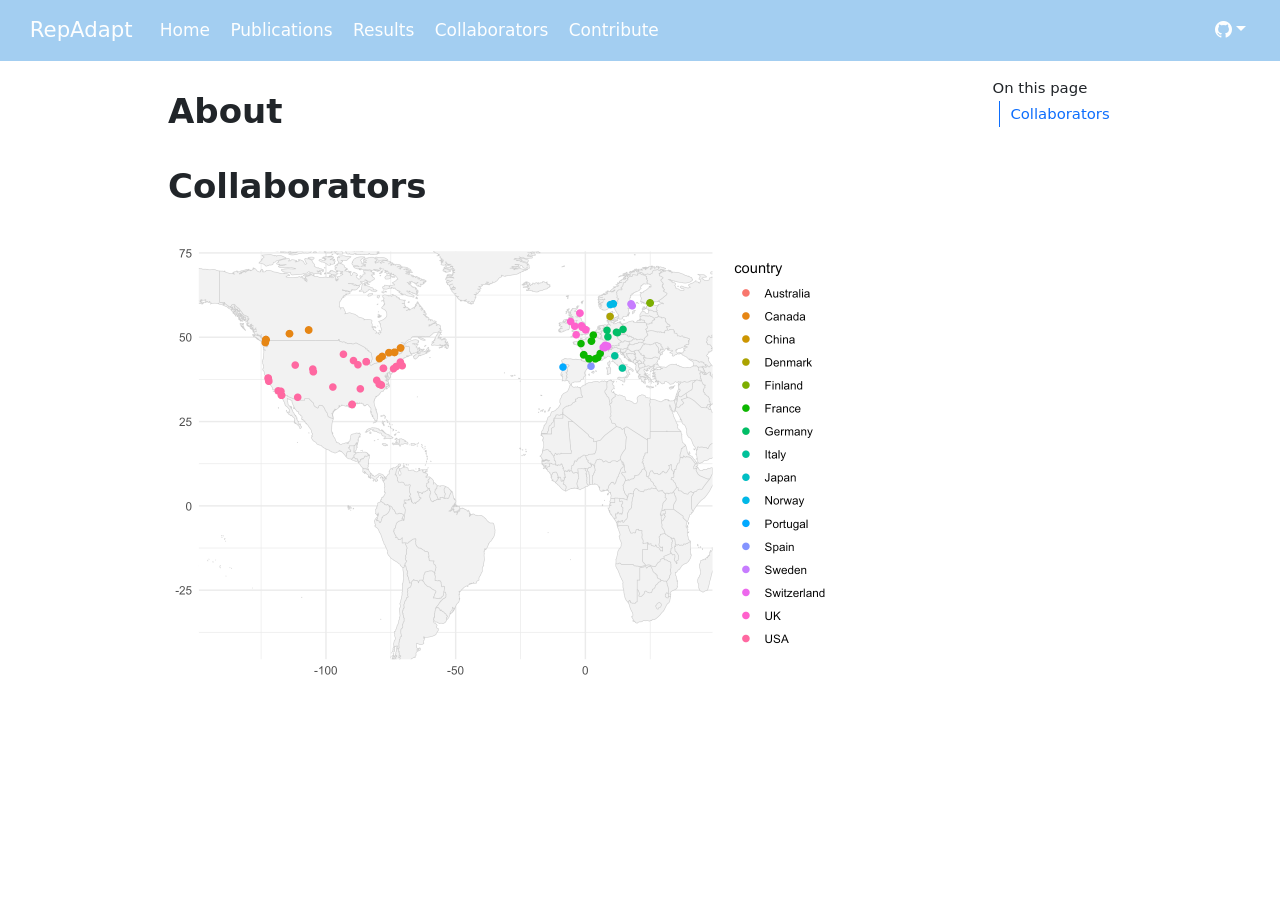
==== about.html @ 441b5ad3 "Built site for gh-pages" ====
<!DOCTYPE html>
<html xmlns="http://www.w3.org/1999/xhtml" lang="en" xml:lang="en"><head>

<meta charset="utf-8">
<meta name="generator" content="quarto-1.9.38">

<meta name="viewport" content="width=device-width, initial-scale=1.0, user-scalable=yes">


<title>About – RepAdapt</title>
<style>
/* Default styles provided by pandoc.
** See https://pandoc.org/MANUAL.html#variables-for-html for config info.
*/
code{white-space: pre-wrap;}
span.smallcaps{font-variant: small-caps;}
div.columns{display: flex; gap: min(4vw, 1.5em);}
div.column{flex: auto; overflow-x: auto;}
div.hanging-indent{margin-left: 1.5em; text-indent: -1.5em;}
ul.task-list{list-style: none;}
ul.task-list li input[type="checkbox"] {
  width: 0.8em;
  margin: 0 0.8em 0.2em -1em; /* quarto-specific, see https://github.com/quarto-dev/quarto-cli/issues/4556 */ 
  vertical-align: middle;
}
</style>


<script src="site_libs/quarto-nav/quarto-nav.js"></script>
<script src="site_libs/quarto-nav/headroom.min.js"></script>
<script src="site_libs/clipboard/clipboard.min.js"></script>
<script src="site_libs/quarto-search/autocomplete.umd.js"></script>
<script src="site_libs/quarto-search/fuse.min.js"></script>
<script src="site_libs/quarto-search/quarto-search.js"></script>
<meta name="quarto:offset" content="./">
<script src="site_libs/quarto-html/quarto.js" type="module"></script>
<script src="site_libs/quarto-html/tabsets/tabsets.js" type="module"></script>
<script src="site_libs/quarto-html/popper.min.js"></script>
<script src="site_libs/quarto-html/tippy.umd.min.js"></script>
<script src="site_libs/quarto-html/anchor.min.js"></script>
<link href="site_libs/quarto-html/tippy.css" rel="stylesheet">
<link href="site_libs/quarto-html/quarto-syntax-highlighting-15634bcf2e68342d4ad2dfa704d543f6.css" rel="stylesheet" id="quarto-text-highlighting-styles">
<script src="site_libs/bootstrap/bootstrap.min.js"></script>
<link href="site_libs/bootstrap/bootstrap-icons.css" rel="stylesheet">
<link href="site_libs/bootstrap/bootstrap-45431c2918bd31147ddb3fa7038bb99f.min.css" rel="stylesheet" append-hash="true" id="quarto-bootstrap" data-mode="light">
<script id="quarto-search-options" type="application/json">{
  "location": "navbar",
  "copy-button": false,
  "collapse-after": 3,
  "panel-placement": "end",
  "type": "overlay",
  "limit": 50,
  "keyboard-shortcut": [
    "f",
    "/",
    "s"
  ],
  "show-item-context": false,
  "language": {
    "search-no-results-text": "No results",
    "search-matching-documents-text": "matching documents",
    "search-copy-link-title": "Copy link to search",
    "search-hide-matches-text": "Hide additional matches",
    "search-more-match-text": "more match in this document",
    "search-more-matches-text": "more matches in this document",
    "search-clear-button-title": "Clear",
    "search-text-placeholder": "",
    "search-detached-cancel-button-title": "Cancel",
    "search-submit-button-title": "Submit",
    "search-label": "Search"
  }
}</script>
<link href="site_libs/htmltools-fill-0.5.9/fill.css" rel="stylesheet">
<script src="site_libs/htmlwidgets-1.6.4/htmlwidgets.js"></script>
<link href="site_libs/datatables-css-0.0.0/datatables-crosstalk.css" rel="stylesheet">
<script src="site_libs/datatables-binding-0.34.0/datatables.js"></script>
<script src="site_libs/jquery-3.6.0/jquery-3.6.0.min.js"></script>
<link href="site_libs/dt-core-1.13.6/css/jquery.dataTables.min.css" rel="stylesheet">
<link href="site_libs/dt-core-1.13.6/css/jquery.dataTables.extra.css" rel="stylesheet">
<script src="site_libs/dt-core-1.13.6/js/jquery.dataTables.min.js"></script>
<link href="site_libs/nouislider-7.0.10/jquery.nouislider.min.css" rel="stylesheet">
<script src="site_libs/nouislider-7.0.10/jquery.nouislider.min.js"></script>
<link href="site_libs/selectize-0.12.0/selectize.bootstrap3.css" rel="stylesheet">
<script src="site_libs/selectize-0.12.0/selectize.min.js"></script>
<link href="site_libs/crosstalk-1.2.2/css/crosstalk.min.css" rel="stylesheet">
<script src="site_libs/crosstalk-1.2.2/js/crosstalk.min.js"></script>


<link rel="stylesheet" href="styles.css">
</head>

<body class="nav-fixed quarto-light">

<div id="quarto-search-results"></div>
  <header id="quarto-header" class="headroom fixed-top">
    <nav class="navbar navbar-expand-lg " data-bs-theme="dark">
      <div class="navbar-container container-fluid">
      <div class="navbar-brand-container mx-auto">
    <a class="navbar-brand" href="./index.html">
    <span class="navbar-title">RepAdapt</span>
    </a>
  </div>
          <button class="navbar-toggler" type="button" data-bs-toggle="collapse" data-bs-target="#navbarCollapse" aria-controls="navbarCollapse" role="menu" aria-expanded="false" aria-label="Toggle navigation" onclick="if (window.quartoToggleHeadroom) { window.quartoToggleHeadroom(); }">
  <span class="navbar-toggler-icon"></span>
</button>
          <div class="collapse navbar-collapse" id="navbarCollapse">
            <ul class="navbar-nav navbar-nav-scroll me-auto">
  <li class="nav-item">
    <a class="nav-link" href="./index.html"> 
<span class="menu-text">Home</span></a>
  </li>  
  <li class="nav-item">
    <a class="nav-link" href="./research.html"> 
<span class="menu-text">Publications</span></a>
  </li>  
  <li class="nav-item">
    <a class="nav-link" href="./results.html"> 
<span class="menu-text">Results</span></a>
  </li>  
  <li class="nav-item">
    <a class="nav-link active" href="./about.html" aria-current="page"> 
<span class="menu-text">Collaborators</span></a>
  </li>  
  <li class="nav-item">
    <a class="nav-link" href="./support.html"> 
<span class="menu-text">Contribute</span></a>
  </li>  
</ul>
          </div> <!-- /navcollapse -->
            <div class="quarto-navbar-tools">
    <div class="dropdown">
      <a href="" title="" id="quarto-navigation-tool-dropdown-0" class="quarto-navigation-tool dropdown-toggle px-1" data-bs-toggle="dropdown" aria-expanded="false" role="link" aria-label=""><i class="bi bi-github"></i></a>
      <ul class="dropdown-menu" aria-labelledby="quarto-navigation-tool-dropdown-0">
          <li>
            <a class="dropdown-item quarto-navbar-tools-item" href="https://github.com/GabrieleNocchi/nextflow_snp_calling_computecanada">
            RepAdapt Pipeline
            </a>
          </li>
          <li>
            <a class="dropdown-item quarto-navbar-tools-item" href="./bug.html">
            Report A Bug
            </a>
          </li>
      </ul>
    </div>
</div>
      </div> <!-- /container-fluid -->
    </nav>
</header>
<!-- content -->
<div id="quarto-content" class="quarto-container page-columns page-rows-contents page-layout-article page-navbar">
<!-- sidebar -->
<!-- margin-sidebar -->
    <div id="quarto-margin-sidebar" class="sidebar margin-sidebar">
        <nav id="TOC" role="doc-toc" class="toc-active">
    <h2 id="toc-title">On this page</h2>
   
  <ul>
  <li><a href="#collaborators" id="toc-collaborators" class="nav-link active" data-scroll-target="#collaborators">Collaborators</a></li>
  </ul>
</nav>
    </div>
<!-- main -->
<main class="content" id="quarto-document-content">

<header id="title-block-header" class="quarto-title-block default">
<div class="quarto-title">
<h1 class="title">About</h1>
</div>



<div class="quarto-title-meta">

    
  
    
  </div>
  


</header>


<section id="collaborators" class="level1">
<h1>Collaborators</h1>
<div class="cell">
<div class="cell-output-display">
<div class="datatables html-widget html-fill-item" id="htmlwidget-de33686ee880739a256c" style="width:100%;height:auto;"></div>
<script type="application/json" data-for="htmlwidget-de33686ee880739a256c">{"x":{"filter":"top","vertical":false,"filterHTML":"<tr>\n  <td><\/td>\n  <td data-type=\"character\" style=\"vertical-align: top;\">\n    <div class=\"form-group has-feedback\" style=\"margin-bottom: auto;\">\n      <input type=\"search\" placeholder=\"All\" class=\"form-control\" style=\"width: 100%;\"/>\n      <span class=\"glyphicon glyphicon-remove-circle form-control-feedback\"><\/span>\n    <\/div>\n  <\/td>\n  <td data-type=\"character\" style=\"vertical-align: top;\">\n    <div class=\"form-group has-feedback\" style=\"margin-bottom: auto;\">\n      <input type=\"search\" placeholder=\"All\" class=\"form-control\" style=\"width: 100%;\"/>\n      <span class=\"glyphicon glyphicon-remove-circle form-control-feedback\"><\/span>\n    <\/div>\n  <\/td>\n  <td data-type=\"character\" style=\"vertical-align: top;\">\n    <div class=\"form-group has-feedback\" style=\"margin-bottom: auto;\">\n      <input type=\"search\" placeholder=\"All\" class=\"form-control\" style=\"width: 100%;\"/>\n      <span class=\"glyphicon glyphicon-remove-circle form-control-feedback\"><\/span>\n    <\/div>\n  <\/td>\n<\/tr>","data":[["1","2","3","4","5","6","7","8","9","10","11","12","13","14","15","16","17","18","19","20","21","22","23","24","25","26","27","28","29","30","31","32","33","34","35","36","37","38","39","40","41","42","43","44","45","46","47","48","49","50","51","52","53","54","55","56","57","58","59","60","61","62","63","64","65","66","67","68","69","70","71","72","73","74","75","76","77","78","79","80","81","82","83","84","85","86","87","88","89","90","91","92","93","94","95","96","97","98","99","100","101","102","103","104","105","106","107","108","109","110","111","112","113","114","115","116","117","118","119","120","121","122","123","124","125","126","127","128","129","130","131","132","133","134","135","136","137","138","139","140","141","142","143","144","145","146","147","148","149","150","151","152","153","154","155","156","157","158","159","160","161","162","163","164","165","166","167","168","169","170","171","172","173","174","175","176","177","178","179","180","181","182"],["Paul Battlay","James Reeve","Kathryn Hodgins","Justin Borevitz","Keyne Monro","Tom Schmidt","Magena Marzonie","John Stinchcombe","Michael Whitlock","Tony Kess","MK Hickox","Pauline Hessenauer","Rowan Barrett","Lucas Eckert","Zhiqin Long","Gregory Owens","Dolph Schluter","Jon Mee","Loren Rieseberg","Cameron So","Katie Marshall","Victoria Marie Glynn","Baosheng Wang","Milos Duchoslav","Filip Kolar","Magdalena Bohutinska","Christelle Fraïsse","Patrik Nosil","Jonathan Rolland","Thibault LEROY","Fabrice Roux","Claire MEROT","Maxime Bonhomme","Maëva Gabrielli","Francesca Raffini","Rui Faria","Martin Lascoux","Martha Rendón Anaya","Katie Peichel","Marius Roesti","Benjamin Dauphin","Christian Rellstab","Felix Gugerli","Angus Davison","Roger Butlin","Chris Jiggins","Abby Keller","Joan Ferrer Obiol","Samuel Bogan","Anna McCormick","Jessica Purcell","Jill Love","Remy Gatins","Whitney Murchison-Kastner","Jason Holliday","Katie Lotterhos","Sarah Kingston","Zach Gompert","James Santangelo","Mikey Kantar","Erik Enbody","Samridhi Chaturvedi","Diana Rennison","Zachary Tobias","Noah Rose","Sean Schoville","Jenn Coughlan","Derek Denney","Alan Brelsford","Helen Bothwell","James Fifer","Siri Birkeland","Josefa Gonzalez","Tanja Pyhäjärvi","Kristin Winchell","Sam Yeaman","Anne Chambers","Ariadna Morales","Gabriele Nocchi","Keaton Tremble","Felix Zimmermann","Henry North","Satpal Bilkhu","Daniel Croll","Sara Branco","Jessica Fletcher","Sundy Maurice","Jørn Henrik Sønstebø","Aaron Shafer","Lesley Lancaster","Susan McEvoy","Eric Wootton","Faezeh Azimi Chetabi","Moshe Jasper","Veronique Paris","Weiping Zhang","Brandon Lind","Jill Wegrzyn","Cynthia Webster","Mike Barker","Garima Setia","Joanna Kelley","Peter Morrell","Bonnie Fraser","Dan Bolnick","Emma Choi","Rogini Runghen","Sara Schaal","Nicky Lustenhouwer","Matthew Farnitano","Natacha Nikolic","Leon Hilgers","Veronika Lipánová","Desanka Lazic","Ivan Scotti","Dabao Sun Lu","Benjamin Brachi","Tobias Baril","Santiago C. González-Martínez","Joaquin Nunez","Emily Longman","Niels Müller","Justin Boissinot","Jean Keller","José Cerca","Nicolò Tellini","Austin Katzer","David Kingsley","Andrew MacColl","Christophe Patterson","Ji Wang","Frédéric Chain","John Burley","Jordan Bemmels","Pei-Wei Sun","Maria Akopyan","Christoph Rosche","Nina Therkildsen","Caio Brunharo","Sara Sorkhabi","Takashi Tsuchimatsu","Ryo Suda","Emily Josephs","Tom Booker","Frédéric Guillaume","Samantha Sudoko","Jesse Lasky","Diana Gamba","Yvonne Willi","Lionel Di Santo","Christopher Wheat","Acer VanWallendael","Julia Kreiner","Kay Lucek","Xavier Dallaire","Jean-Sébastien Moore","Marianne Elias","Paul Jay","Jing Wang","Alexander Papadopulos","Colette Berg","David Lowry","Moisés Expósito Alonso","Zhe Cai","Joana Meier","Fernando Seixas","Daniel Sadler","Gaston Rognon","Miles Roberts","Jules Perez","Oliver Selmoni","Jeremy Yoder","David James Konkin","Xi Zhang","Petri Kemppainen","Jess Rhodes","Meghan Smith","Thomas Bataillon","Nikolai Hay","Malte Mader","Jenny Tung","Dustin Cram"],["Australia","Denmark","Australia","Australia","Australia","Australia","Australia","Canada","Canada","Canada","Canada","Canada","Canada","Canada","Canada","Canada","Canada","Canada","Canada","Canada","Canada","Canada","China","Czechia","Czechia","Czechia","France","France","France","France","France","France","France","France","Italy","Portugal","Sweden","Sweden","Switzerland","Switzerland","Switzerland","Switzerland","Switzerland","UK","UK","UK","USA","USA","USA","USA","USA","USA","USA","USA","USA","USA","USA","USA","Canada","USA","USA","USA","USA","USA","USA","USA","USA","USA","USA","USA","USA","Norway","Spain","Finland","USA","Canada","USA","France","Italy","USA","Switzerland","UK","Canada","Switzerland","USA","USA","France","Norway","Canada","UK","Finland","Canada","Canada","Australia","Australia","Sweden","USA","USA","USA","USA","USA","USA","USA","UK","USA","USA","USA","USA","UK","USA","France","Germany","Switzerland","Germany","France","Norway","France","Switzerland","France","USA","USA","Germany","Canada","France","Norway","Norway","USA","USA","UK","UK","Canada","USA","Australia","Canada","USA","USA","Germany","USA","USA","UK","Japan","Japan","USA","Canada","Finland","USA","USA","USA","Switzerland","Switzerland","Sweden","USA","USA","Switzerland","Canada","Canada","France","France","China","UK","USA","USA","USA","Canada","UK","UK","USA","France","USA","USA","Switzerland","USA","Canada","Canada","Finland","USA","Canada","Denmark","USA","Germany","Germany","Canada"],["Melbourne","Silkeborg","Melbourne","Melbourne","Melbourne","Sydney","Brisbane","Toronto","Vancouver","Ottawa","Montreal","Quebec","Montreal","Montreal","Vancouver","Victoria","Vancouver","Calgary","Vancouver","Montreal","Vancouver","Montreal","Guangzhou","Praha","Praha","Praha","Lille","Montpellier","Toulouse","Toulouse","Toulouse","Rennes","Toulouse","Toulouse","Naples","Porto","Uppsala","Uppsala","Bern","Bern","Birmensdorf","Birmensdorf","Birmensdorf","Nottingham","Sheffield","Cambridge","Berkeley","Fort Collins","Santa Cruz","Honolulu","Riverside","New Orleans","Nahant","New Orleans","Blacksburg","Nahant","Falmouth","Logan","Ottawa","Honolulu","Ithaca","New Orleans","San Diego","San Diego","San Diego","Madison","New Haven","East Lansing","Riverside","Athens","San Diego","Oslo","Barcelona","Helsinki","New York","Calgary","Berkeley","Montpellier","Bologna","Durham","Birmensdorf","Cambridge","Ottawa","Neuchatel","Denver","Denver","Paris","Kongsberg","Peterborough","Aberdeen","Helsinki","Montreal","Peterborough","Melbourne","Melbourne","Uppsala","Storrs","Storrs","Storrs","Tucson","New Orleans","Santa Cruz","Minneapolis","Exeter","Storrs","Storrs","Storrs","Norman","Aberdeen","San Diego","Saint-Pée-sur-Nivelle","Frankfurt","Zurich","Braunschweig","Avignon","Oslo","Bordeaux","Neuchatel","Cestas","Burlington","Burlington","Braunschweig","Calgary",null,"Oslo","Oslo","Stanford","Stanford","Nottingham","Nottingham","Vancouver","Lowell","Canberra","Victoria","New Haven","Riverside","Halle","Ithaca","State College","Cambridge","Tokyo","Tokyo","East Lansing","Vancouver","Helsinki","Riverside","State College","State College","Basel","Basel","Stockholm","Raleigh","Chicago","Neuchatel","Quebec","Quebec","Paris","Grenoble","Chengdu","Bangor","East Lansing","East Lansing","Berkeley","Vancouver","Cambridge","Cambridge","Burlington","Paris","Berkeley","Berkeley","Zurich","Los Angeles","Saskatoon","Saskatoon","Helsinki","Palo Alto","Vancouver","Aarhus","Raleigh","Braunschweig","Leipzig","Saskatoon"]],"container":"<table class=\"display\">\n  <thead>\n    <tr>\n      <th> <\/th>\n      <th>Name<\/th>\n      <th>Country<\/th>\n      <th>City<\/th>\n    <\/tr>\n  <\/thead>\n<\/table>","options":{"pageLength":10,"lengthChange":false,"columnDefs":[{"orderable":false,"targets":0},{"name":" ","targets":0},{"name":"Name","targets":1},{"name":"Country","targets":2},{"name":"City","targets":3}],"order":[],"autoWidth":false,"orderClasses":false,"orderCellsTop":true}},"evals":[],"jsHooks":[]}</script>
</div>
</div>
<div class="cell">
<div class="cell-output-display">
<div>
<figure class="figure">
<p><img src="about_files/figure-html/unnamed-chunk-2-1.png" class="img-fluid figure-img" width="672"></p>
</figure>
</div>
</div>
</div>


</section>

</main> <!-- /main -->
<script id="quarto-html-after-body" type="application/javascript">
  window.document.addEventListener("DOMContentLoaded", function (event) {
    const icon = "";
    const anchorJS = new window.AnchorJS();
    anchorJS.options = {
      placement: 'right',
      icon: icon
    };
    anchorJS.add('.anchored');
    const isCodeAnnotation = (el) => {
      for (const clz of el.classList) {
        if (clz.startsWith('code-annotation-')) {                     
          return true;
        }
      }
      return false;
    }
    const onCopySuccess = function(e) {
      // button target
      const button = e.trigger;
      // don't keep focus
      button.blur();
      // flash "checked"
      button.classList.add('code-copy-button-checked');
      var currentTitle = button.getAttribute("title");
      button.setAttribute("title", "Copied!");
      let tooltip;
      if (window.bootstrap) {
        button.setAttribute("data-bs-toggle", "tooltip");
        button.setAttribute("data-bs-placement", "left");
        button.setAttribute("data-bs-title", "Copied!");
        tooltip = new bootstrap.Tooltip(button, 
          { trigger: "manual", 
            customClass: "code-copy-button-tooltip",
            offset: [0, -8]});
        tooltip.show();    
      }
      setTimeout(function() {
        if (tooltip) {
          tooltip.hide();
          button.removeAttribute("data-bs-title");
          button.removeAttribute("data-bs-toggle");
          button.removeAttribute("data-bs-placement");
        }
        button.setAttribute("title", currentTitle);
        button.classList.remove('code-copy-button-checked');
      }, 1000);
      // clear code selection
      e.clearSelection();
    }
    const getTextToCopy = function(trigger) {
      const outerScaffold = trigger.parentElement.cloneNode(true);
      const codeEl = outerScaffold.querySelector('code');
      for (const childEl of codeEl.children) {
        if (isCodeAnnotation(childEl)) {
          childEl.remove();
        }
      }
      return codeEl.innerText;
    }
    const clipboard = new window.ClipboardJS('.code-copy-button:not([data-in-quarto-modal])', {
      text: getTextToCopy
    });
    clipboard.on('success', onCopySuccess);
    if (window.document.getElementById('quarto-embedded-source-code-modal')) {
      const clipboardModal = new window.ClipboardJS('.code-copy-button[data-in-quarto-modal]', {
        text: getTextToCopy,
        container: window.document.getElementById('quarto-embedded-source-code-modal')
      });
      clipboardModal.on('success', onCopySuccess);
    }
      var localhostRegex = new RegExp(/^(?:http|https):\/\/localhost\:?[0-9]*\//);
      var mailtoRegex = new RegExp(/^mailto:/);
        var filterRegex = new RegExp('/' + window.location.host + '/');
      var isInternal = (href) => {
          return filterRegex.test(href) || localhostRegex.test(href) || mailtoRegex.test(href);
      }
      // Inspect non-navigation links and adorn them if external
     var links = window.document.querySelectorAll('a[href]:not(.nav-link):not(.navbar-brand):not(.toc-action):not(.sidebar-link):not(.sidebar-item-toggle):not(.pagination-link):not(.no-external):not([aria-hidden]):not(.dropdown-item):not(.quarto-navigation-tool):not(.about-link)');
      for (var i=0; i<links.length; i++) {
        const link = links[i];
        if (!isInternal(link.href)) {
          // undo the damage that might have been done by quarto-nav.js in the case of
          // links that we want to consider external
          if (link.dataset.originalHref !== undefined) {
            link.href = link.dataset.originalHref;
          }
        }
      }
    function tippyHover(el, contentFn, onTriggerFn, onUntriggerFn) {
      const config = {
        allowHTML: true,
        maxWidth: 500,
        delay: 100,
        arrow: false,
        appendTo: function(el) {
            return el.parentElement;
        },
        interactive: true,
        interactiveBorder: 10,
        theme: 'quarto',
        placement: 'bottom-start',
      };
      if (contentFn) {
        config.content = contentFn;
      }
      if (onTriggerFn) {
        config.onTrigger = onTriggerFn;
      }
      if (onUntriggerFn) {
        config.onUntrigger = onUntriggerFn;
      }
      window.tippy(el, config); 
    }
    const noterefs = window.document.querySelectorAll('a[role="doc-noteref"]');
    for (var i=0; i<noterefs.length; i++) {
      const ref = noterefs[i];
      tippyHover(ref, function() {
        // use id or data attribute instead here
        let href = ref.getAttribute('data-footnote-href') || ref.getAttribute('href');
        try { href = new URL(href).hash; } catch {}
        const id = href.replace(/^#\/?/, "");
        const note = window.document.getElementById(id);
        if (note) {
          return note.innerHTML;
        } else {
          return "";
        }
      });
    }
    const xrefs = window.document.querySelectorAll('a.quarto-xref');
    const processXRef = (id, note) => {
      // Strip column container classes
      const stripColumnClz = (el) => {
        el.classList.remove("page-full", "page-columns");
        if (el.children) {
          for (const child of el.children) {
            stripColumnClz(child);
          }
        }
      }
      stripColumnClz(note)
      if (id === null || id.startsWith('sec-')) {
        // Special case sections, only their first couple elements
        const container = document.createElement("div");
        if (note.children && note.children.length > 2) {
          container.appendChild(note.children[0].cloneNode(true));
          for (let i = 1; i < note.children.length; i++) {
            const child = note.children[i];
            if (child.tagName === "P" && child.innerText === "") {
              continue;
            } else {
              container.appendChild(child.cloneNode(true));
              break;
            }
          }
          if (window.Quarto?.typesetMath) {
            window.Quarto.typesetMath(container);
          }
          return container.innerHTML
        } else {
          if (window.Quarto?.typesetMath) {
            window.Quarto.typesetMath(note);
          }
          return note.innerHTML;
        }
      } else {
        // Remove any anchor links if they are present
        const anchorLink = note.querySelector('a.anchorjs-link');
        if (anchorLink) {
          anchorLink.remove();
        }
        if (window.Quarto?.typesetMath) {
          window.Quarto.typesetMath(note);
        }
        if (note.classList.contains("callout")) {
          return note.outerHTML;
        } else {
          return note.innerHTML;
        }
      }
    }
    for (var i=0; i<xrefs.length; i++) {
      const xref = xrefs[i];
      tippyHover(xref, undefined, function(instance) {
        instance.disable();
        let url = xref.getAttribute('href');
        let hash = undefined; 
        if (url.startsWith('#')) {
          hash = url;
        } else {
          try { hash = new URL(url).hash; } catch {}
        }
        if (hash) {
          const id = hash.replace(/^#\/?/, "");
          const note = window.document.getElementById(id);
          if (note !== null) {
            try {
              const html = processXRef(id, note.cloneNode(true));
              instance.setContent(html);
            } finally {
              instance.enable();
              instance.show();
            }
          } else {
            // See if we can fetch this
            fetch(url.split('#')[0])
            .then(res => res.text())
            .then(html => {
              const parser = new DOMParser();
              const htmlDoc = parser.parseFromString(html, "text/html");
              const note = htmlDoc.getElementById(id);
              if (note !== null) {
                const html = processXRef(id, note);
                instance.setContent(html);
              } 
            }).finally(() => {
              instance.enable();
              instance.show();
            });
          }
        } else {
          // See if we can fetch a full url (with no hash to target)
          // This is a special case and we should probably do some content thinning / targeting
          fetch(url)
          .then(res => res.text())
          .then(html => {
            const parser = new DOMParser();
            const htmlDoc = parser.parseFromString(html, "text/html");
            const note = htmlDoc.querySelector('main.content');
            if (note !== null) {
              // This should only happen for chapter cross references
              // (since there is no id in the URL)
              // remove the first header
              if (note.children.length > 0 && note.children[0].tagName === "HEADER") {
                note.children[0].remove();
              }
              const html = processXRef(null, note);
              instance.setContent(html);
            } 
          }).finally(() => {
            instance.enable();
            instance.show();
          });
        }
      }, function(instance) {
      });
    }
        let selectedAnnoteEl;
        const selectorForAnnotation = ( cell, annotation) => {
          let cellAttr = 'data-code-cell="' + cell + '"';
          let lineAttr = 'data-code-annotation="' +  annotation + '"';
          const selector = 'span[' + cellAttr + '][' + lineAttr + ']';
          return selector;
        }
        const selectCodeLines = (annoteEl) => {
          const doc = window.document;
          const targetCell = annoteEl.getAttribute("data-target-cell");
          const targetAnnotation = annoteEl.getAttribute("data-target-annotation");
          const annoteSpan = window.document.querySelector(selectorForAnnotation(targetCell, targetAnnotation));
          const lines = annoteSpan.getAttribute("data-code-lines").split(",");
          const lineIds = lines.map((line) => {
            return targetCell + "-" + line;
          })
          let top = null;
          let height = null;
          let parent = null;
          if (lineIds.length > 0) {
              //compute the position of the single el (top and bottom and make a div)
              const el = window.document.getElementById(lineIds[0]);
              top = el.offsetTop;
              height = el.offsetHeight;
              parent = el.parentElement.parentElement;
            if (lineIds.length > 1) {
              const lastEl = window.document.getElementById(lineIds[lineIds.length - 1]);
              const bottom = lastEl.offsetTop + lastEl.offsetHeight;
              height = bottom - top;
            }
            if (top !== null && height !== null && parent !== null) {
              // cook up a div (if necessary) and position it 
              let div = window.document.getElementById("code-annotation-line-highlight");
              if (div === null) {
                div = window.document.createElement("div");
                div.setAttribute("id", "code-annotation-line-highlight");
                div.style.position = 'absolute';
                parent.appendChild(div);
              }
              div.style.top = top - 2 + "px";
              div.style.height = height + 4 + "px";
              div.style.left = 0;
              let gutterDiv = window.document.getElementById("code-annotation-line-highlight-gutter");
              if (gutterDiv === null) {
                gutterDiv = window.document.createElement("div");
                gutterDiv.setAttribute("id", "code-annotation-line-highlight-gutter");
                gutterDiv.style.position = 'absolute';
                const codeCell = window.document.getElementById(targetCell);
                const gutter = codeCell.querySelector('.code-annotation-gutter');
                gutter.appendChild(gutterDiv);
              }
              gutterDiv.style.top = top - 2 + "px";
              gutterDiv.style.height = height + 4 + "px";
            }
            selectedAnnoteEl = annoteEl;
          }
        };
        const unselectCodeLines = () => {
          const elementsIds = ["code-annotation-line-highlight", "code-annotation-line-highlight-gutter"];
          elementsIds.forEach((elId) => {
            const div = window.document.getElementById(elId);
            if (div) {
              div.remove();
            }
          });
          selectedAnnoteEl = undefined;
        };
          // Handle positioning of the toggle
      window.addEventListener(
        "resize",
        throttle(() => {
          elRect = undefined;
          if (selectedAnnoteEl) {
            selectCodeLines(selectedAnnoteEl);
          }
        }, 10)
      );
      function throttle(fn, ms) {
      let throttle = false;
      let timer;
        return (...args) => {
          if(!throttle) { // first call gets through
              fn.apply(this, args);
              throttle = true;
          } else { // all the others get throttled
              if(timer) clearTimeout(timer); // cancel #2
              timer = setTimeout(() => {
                fn.apply(this, args);
                timer = throttle = false;
              }, ms);
          }
        };
      }
        // Attach click handler to the DT
        const annoteDls = window.document.querySelectorAll('dt[data-target-cell]');
        for (const annoteDlNode of annoteDls) {
          annoteDlNode.addEventListener('click', (event) => {
            const clickedEl = event.target;
            if (clickedEl !== selectedAnnoteEl) {
              unselectCodeLines();
              const activeEl = window.document.querySelector('dt[data-target-cell].code-annotation-active');
              if (activeEl) {
                activeEl.classList.remove('code-annotation-active');
              }
              selectCodeLines(clickedEl);
              clickedEl.classList.add('code-annotation-active');
            } else {
              // Unselect the line
              unselectCodeLines();
              clickedEl.classList.remove('code-annotation-active');
            }
          });
        }
    const findCites = (el) => {
      const parentEl = el.parentElement;
      if (parentEl) {
        const cites = parentEl.dataset.cites;
        if (cites) {
          return {
            el,
            cites: cites.split(' ')
          };
        } else {
          return findCites(el.parentElement)
        }
      } else {
        return undefined;
      }
    };
    var bibliorefs = window.document.querySelectorAll('a[role="doc-biblioref"]');
    for (var i=0; i<bibliorefs.length; i++) {
      const ref = bibliorefs[i];
      const citeInfo = findCites(ref);
      if (citeInfo) {
        tippyHover(citeInfo.el, function() {
          var popup = window.document.createElement('div');
          citeInfo.cites.forEach(function(cite) {
            var citeDiv = window.document.createElement('div');
            citeDiv.classList.add('hanging-indent');
            citeDiv.classList.add('csl-entry');
            var biblioDiv = window.document.getElementById('ref-' + cite);
            if (biblioDiv) {
              citeDiv.innerHTML = biblioDiv.innerHTML;
            }
            popup.appendChild(citeDiv);
          });
          return popup.innerHTML;
        });
      }
    }
  });
  </script>
</div> <!-- /content -->




</body></html>
---- site_libs/quarto-html/tippy.css ----
.tippy-box[data-animation=fade][data-state=hidden]{opacity:0}[data-tippy-root]{max-width:calc(100vw - 10px)}.tippy-box{position:relative;background-color:#333;color:#fff;border-radius:4px;font-size:14px;line-height:1.4;white-space:normal;outline:0;transition-property:transform,visibility,opacity}.tippy-box[data-placement^=top]>.tippy-arrow{bottom:0}.tippy-box[data-placement^=top]>.tippy-arrow:before{bottom:-7px;left:0;border-width:8px 8px 0;border-top-color:initial;transform-origin:center top}.tippy-box[data-placement^=bottom]>.tippy-arrow{top:0}.tippy-box[data-placement^=bottom]>.tippy-arrow:before{top:-7px;left:0;border-width:0 8px 8px;border-bottom-color:initial;transform-origin:center bottom}.tippy-box[data-placement^=left]>.tippy-arrow{right:0}.tippy-box[data-placement^=left]>.tippy-arrow:before{border-width:8px 0 8px 8px;border-left-color:initial;right:-7px;transform-origin:center left}.tippy-box[data-placement^=right]>.tippy-arrow{left:0}.tippy-box[data-placement^=right]>.tippy-arrow:before{left:-7px;border-width:8px 8px 8px 0;border-right-color:initial;transform-origin:center right}.tippy-box[data-inertia][data-state=visible]{transition-timing-function:cubic-bezier(.54,1.5,.38,1.11)}.tippy-arrow{width:16px;height:16px;color:#333}.tippy-arrow:before{content:"";position:absolute;border-color:transparent;border-style:solid}.tippy-content{position:relative;padding:5px 9px;z-index:1}
---- site_libs/quarto-html/quarto-syntax-highlighting-15634bcf2e68342d4ad2dfa704d543f6.css ----
/* quarto syntax highlight colors */
:root {
  --quarto-hl-ot-color: #003B4F;
  --quarto-hl-at-color: #657422;
  --quarto-hl-ss-color: #20794D;
  --quarto-hl-an-color: #5E5E5E;
  --quarto-hl-fu-color: #4758AB;
  --quarto-hl-st-color: #20794D;
  --quarto-hl-cf-color: #003B4F;
  --quarto-hl-op-color: #5E5E5E;
  --quarto-hl-er-color: #AD0000;
  --quarto-hl-bn-color: #AD0000;
  --quarto-hl-al-color: #AD0000;
  --quarto-hl-va-color: #111111;
  --quarto-hl-bu-color: inherit;
  --quarto-hl-ex-color: inherit;
  --quarto-hl-pp-color: #AD0000;
  --quarto-hl-in-color: #5E5E5E;
  --quarto-hl-vs-color: #20794D;
  --quarto-hl-wa-color: #5E5E5E;
  --quarto-hl-do-color: #5E5E5E;
  --quarto-hl-im-color: #00769E;
  --quarto-hl-ch-color: #20794D;
  --quarto-hl-dt-color: #AD0000;
  --quarto-hl-fl-color: #AD0000;
  --quarto-hl-co-color: #5E5E5E;
  --quarto-hl-cv-color: #5E5E5E;
  --quarto-hl-cn-color: #8f5902;
  --quarto-hl-sc-color: #5E5E5E;
  --quarto-hl-dv-color: #AD0000;
  --quarto-hl-kw-color: #003B4F;
}

/* other quarto variables */
:root {
  --quarto-font-monospace: SFMono-Regular, Menlo, Monaco, Consolas, "Liberation Mono", "Courier New", monospace;
}

/* syntax highlight based on Pandoc's rules */
pre > code.sourceCode > span {
  color: #003B4F;
}

code.sourceCode > span {
  color: #003B4F;
}

div.sourceCode,
div.sourceCode pre.sourceCode {
  color: #003B4F;
}

/* Normal */
code span {
  color: #003B4F;
}

/* Alert */
code span.al {
  color: #AD0000;
  font-style: inherit;
}

/* Annotation */
code span.an {
  color: #5E5E5E;
  font-style: inherit;
}

/* Attribute */
code span.at {
  color: #657422;
  font-style: inherit;
}

/* BaseN */
code span.bn {
  color: #AD0000;
  font-style: inherit;
}

/* BuiltIn */
code span.bu {
  font-style: inherit;
}

/* ControlFlow */
code span.cf {
  color: #003B4F;
  font-weight: bold;
  font-style: inherit;
}

/* Char */
code span.ch {
  color: #20794D;
  font-style: inherit;
}

/* Constant */
code span.cn {
  color: #8f5902;
  font-style: inherit;
}

/* Comment */
code span.co {
  color: #5E5E5E;
  font-style: inherit;
}

/* CommentVar */
code span.cv {
  color: #5E5E5E;
  font-style: italic;
}

/* Documentation */
code span.do {
  color: #5E5E5E;
  font-style: italic;
}

/* DataType */
code span.dt {
  color: #AD0000;
  font-style: inherit;
}

/* DecVal */
code span.dv {
  color: #AD0000;
  font-style: inherit;
}

/* Error */
code span.er {
  color: #AD0000;
  font-style: inherit;
}

/* Extension */
code span.ex {
  font-style: inherit;
}

/* Float */
code span.fl {
  color: #AD0000;
  font-style: inherit;
}

/* Function */
code span.fu {
  color: #4758AB;
  font-style: inherit;
}

/* Import */
code span.im {
  color: #00769E;
  font-style: inherit;
}

/* Information */
code span.in {
  color: #5E5E5E;
  font-style: inherit;
}

/* Keyword */
code span.kw {
  color: #003B4F;
  font-weight: bold;
  font-style: inherit;
}

/* Operator */
code span.op {
  color: #5E5E5E;
  font-style: inherit;
}

/* Other */
code span.ot {
  color: #003B4F;
  font-style: inherit;
}

/* Preprocessor */
code span.pp {
  color: #AD0000;
  font-style: inherit;
}

/* SpecialChar */
code span.sc {
  color: #5E5E5E;
  font-style: inherit;
}

/* SpecialString */
code span.ss {
  color: #20794D;
  font-style: inherit;
}

/* String */
code span.st {
  color: #20794D;
  font-style: inherit;
}

/* Variable */
code span.va {
  color: #111111;
  font-style: inherit;
}

/* VerbatimString */
code span.vs {
  color: #20794D;
  font-style: inherit;
}

/* Warning */
code span.wa {
  color: #5E5E5E;
  font-style: italic;
}

.prevent-inlining {
  content: "</";
}

/*# sourceMappingURL=f23921c56f73e400b49028c9186a1aa0.css.map */
---- styles.css ----
/* css styles */
.navbar {
  background-color: #a3cef1;
}
.navbar .dropdown-menu { /*aligns the dropdown menu to the right so that it doesn't fall off the page */
  right: 0 !important;
  left: auto !important;
}

.info-box {
  border: 1px solid #e7ecef;
  border-radius: 8px;
  padding: 15px;
  margin-bottom: 15px;
  background-color: #a3cef1;
}
.info-box:hover{
  filter: drop-shadow(5px 5px 10px #8b8c89);
}
.info-box h3 {
  margin-top: 0;
  color: #6096ba;
}

#forthequiz
.quiz-q { margin: 1.2em 0; }
  .quiz-opts button {
    margin-right: .4em; padding: .3em .8em;
    border: 1px solid #ccc; border-radius: 4px;
    background: #fff; cursor: pointer;
  }
  .quiz-opts button.selected { background: #2c6e91; color: #fff; border-color: #2c6e91; }
  #quiz-result { margin-top: 1.5em; padding: 1em; border-left: 4px solid #2c6e91; background: #f6f8fa; }
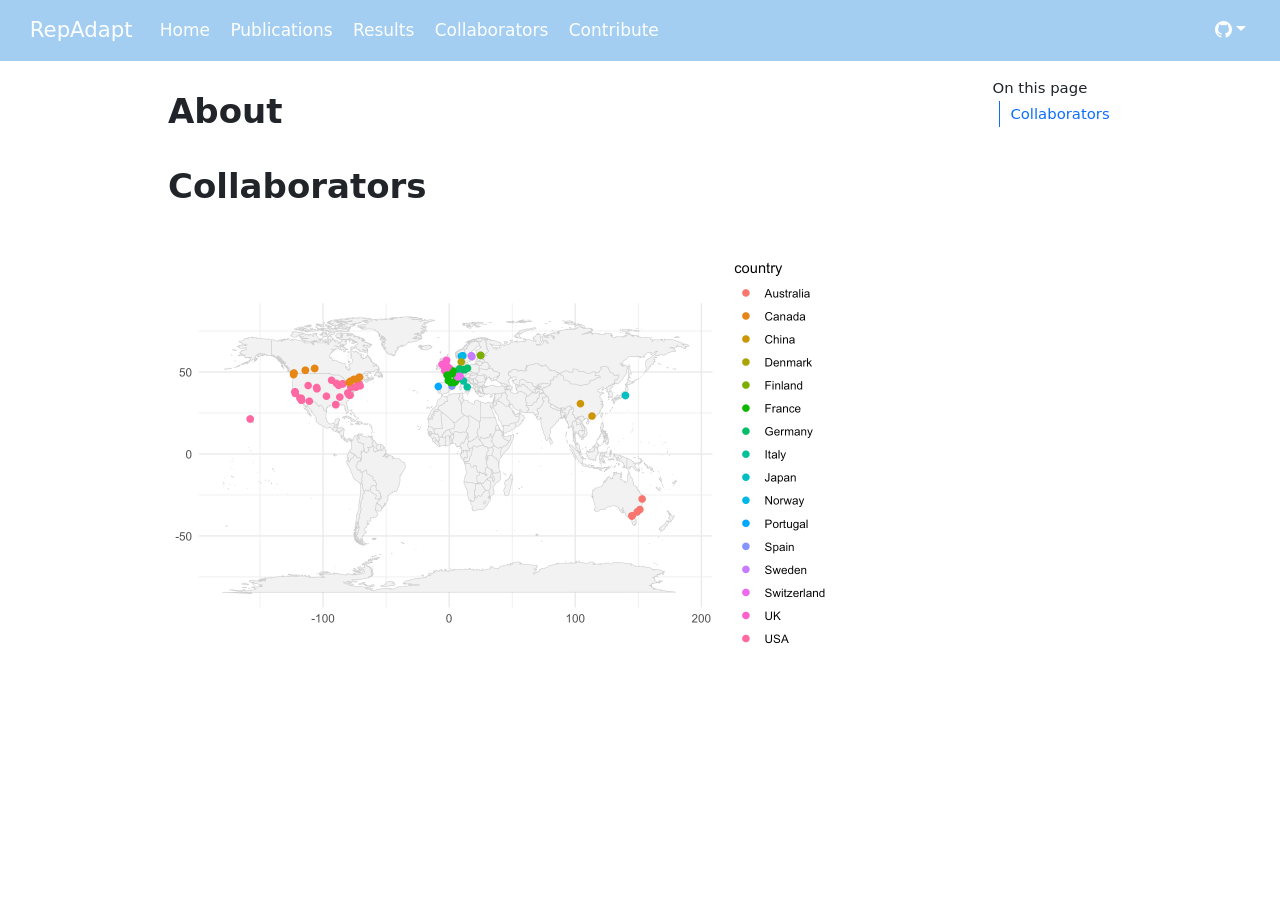
==== commit a5eeadc1: "Built site for gh-pages" ====
--- a/about.html
+++ b/about.html
@@ -186,8 +186,8 @@
 <h1>Collaborators</h1>
 <div class="cell">
 <div class="cell-output-display">
-<div class="datatables html-widget html-fill-item" id="htmlwidget-de33686ee880739a256c" style="width:100%;height:auto;"></div>
-<script type="application/json" data-for="htmlwidget-de33686ee880739a256c">{"x":{"filter":"top","vertical":false,"filterHTML":"<tr>\n  <td><\/td>\n  <td data-type=\"character\" style=\"vertical-align: top;\">\n    <div class=\"form-group has-feedback\" style=\"margin-bottom: auto;\">\n      <input type=\"search\" placeholder=\"All\" class=\"form-control\" style=\"width: 100%;\"/>\n      <span class=\"glyphicon glyphicon-remove-circle form-control-feedback\"><\/span>\n    <\/div>\n  <\/td>\n  <td data-type=\"character\" style=\"vertical-align: top;\">\n    <div class=\"form-group has-feedback\" style=\"margin-bottom: auto;\">\n      <input type=\"search\" placeholder=\"All\" class=\"form-control\" style=\"width: 100%;\"/>\n      <span class=\"glyphicon glyphicon-remove-circle form-control-feedback\"><\/span>\n    <\/div>\n  <\/td>\n  <td data-type=\"character\" style=\"vertical-align: top;\">\n    <div class=\"form-group has-feedback\" style=\"margin-bottom: auto;\">\n      <input type=\"search\" placeholder=\"All\" class=\"form-control\" style=\"width: 100%;\"/>\n      <span class=\"glyphicon glyphicon-remove-circle form-control-feedback\"><\/span>\n    <\/div>\n  <\/td>\n<\/tr>","data":[["1","2","3","4","5","6","7","8","9","10","11","12","13","14","15","16","17","18","19","20","21","22","23","24","25","26","27","28","29","30","31","32","33","34","35","36","37","38","39","40","41","42","43","44","45","46","47","48","49","50","51","52","53","54","55","56","57","58","59","60","61","62","63","64","65","66","67","68","69","70","71","72","73","74","75","76","77","78","79","80","81","82","83","84","85","86","87","88","89","90","91","92","93","94","95","96","97","98","99","100","101","102","103","104","105","106","107","108","109","110","111","112","113","114","115","116","117","118","119","120","121","122","123","124","125","126","127","128","129","130","131","132","133","134","135","136","137","138","139","140","141","142","143","144","145","146","147","148","149","150","151","152","153","154","155","156","157","158","159","160","161","162","163","164","165","166","167","168","169","170","171","172","173","174","175","176","177","178","179","180","181","182"],["Paul Battlay","James Reeve","Kathryn Hodgins","Justin Borevitz","Keyne Monro","Tom Schmidt","Magena Marzonie","John Stinchcombe","Michael Whitlock","Tony Kess","MK Hickox","Pauline Hessenauer","Rowan Barrett","Lucas Eckert","Zhiqin Long","Gregory Owens","Dolph Schluter","Jon Mee","Loren Rieseberg","Cameron So","Katie Marshall","Victoria Marie Glynn","Baosheng Wang","Milos Duchoslav","Filip Kolar","Magdalena Bohutinska","Christelle Fraïsse","Patrik Nosil","Jonathan Rolland","Thibault LEROY","Fabrice Roux","Claire MEROT","Maxime Bonhomme","Maëva Gabrielli","Francesca Raffini","Rui Faria","Martin Lascoux","Martha Rendón Anaya","Katie Peichel","Marius Roesti","Benjamin Dauphin","Christian Rellstab","Felix Gugerli","Angus Davison","Roger Butlin","Chris Jiggins","Abby Keller","Joan Ferrer Obiol","Samuel Bogan","Anna McCormick","Jessica Purcell","Jill Love","Remy Gatins","Whitney Murchison-Kastner","Jason Holliday","Katie Lotterhos","Sarah Kingston","Zach Gompert","James Santangelo","Mikey Kantar","Erik Enbody","Samridhi Chaturvedi","Diana Rennison","Zachary Tobias","Noah Rose","Sean Schoville","Jenn Coughlan","Derek Denney","Alan Brelsford","Helen Bothwell","James Fifer","Siri Birkeland","Josefa Gonzalez","Tanja Pyhäjärvi","Kristin Winchell","Sam Yeaman","Anne Chambers","Ariadna Morales","Gabriele Nocchi","Keaton Tremble","Felix Zimmermann","Henry North","Satpal Bilkhu","Daniel Croll","Sara Branco","Jessica Fletcher","Sundy Maurice","Jørn Henrik Sønstebø","Aaron Shafer","Lesley Lancaster","Susan McEvoy","Eric Wootton","Faezeh Azimi Chetabi","Moshe Jasper","Veronique Paris","Weiping Zhang","Brandon Lind","Jill Wegrzyn","Cynthia Webster","Mike Barker","Garima Setia","Joanna Kelley","Peter Morrell","Bonnie Fraser","Dan Bolnick","Emma Choi","Rogini Runghen","Sara Schaal","Nicky Lustenhouwer","Matthew Farnitano","Natacha Nikolic","Leon Hilgers","Veronika Lipánová","Desanka Lazic","Ivan Scotti","Dabao Sun Lu","Benjamin Brachi","Tobias Baril","Santiago C. González-Martínez","Joaquin Nunez","Emily Longman","Niels Müller","Justin Boissinot","Jean Keller","José Cerca","Nicolò Tellini","Austin Katzer","David Kingsley","Andrew MacColl","Christophe Patterson","Ji Wang","Frédéric Chain","John Burley","Jordan Bemmels","Pei-Wei Sun","Maria Akopyan","Christoph Rosche","Nina Therkildsen","Caio Brunharo","Sara Sorkhabi","Takashi Tsuchimatsu","Ryo Suda","Emily Josephs","Tom Booker","Frédéric Guillaume","Samantha Sudoko","Jesse Lasky","Diana Gamba","Yvonne Willi","Lionel Di Santo","Christopher Wheat","Acer VanWallendael","Julia Kreiner","Kay Lucek","Xavier Dallaire","Jean-Sébastien Moore","Marianne Elias","Paul Jay","Jing Wang","Alexander Papadopulos","Colette Berg","David Lowry","Moisés Expósito Alonso","Zhe Cai","Joana Meier","Fernando Seixas","Daniel Sadler","Gaston Rognon","Miles Roberts","Jules Perez","Oliver Selmoni","Jeremy Yoder","David James Konkin","Xi Zhang","Petri Kemppainen","Jess Rhodes","Meghan Smith","Thomas Bataillon","Nikolai Hay","Malte Mader","Jenny Tung","Dustin Cram"],["Australia","Denmark","Australia","Australia","Australia","Australia","Australia","Canada","Canada","Canada","Canada","Canada","Canada","Canada","Canada","Canada","Canada","Canada","Canada","Canada","Canada","Canada","China","Czechia","Czechia","Czechia","France","France","France","France","France","France","France","France","Italy","Portugal","Sweden","Sweden","Switzerland","Switzerland","Switzerland","Switzerland","Switzerland","UK","UK","UK","USA","USA","USA","USA","USA","USA","USA","USA","USA","USA","USA","USA","Canada","USA","USA","USA","USA","USA","USA","USA","USA","USA","USA","USA","USA","Norway","Spain","Finland","USA","Canada","USA","France","Italy","USA","Switzerland","UK","Canada","Switzerland","USA","USA","France","Norway","Canada","UK","Finland","Canada","Canada","Australia","Australia","Sweden","USA","USA","USA","USA","USA","USA","USA","UK","USA","USA","USA","USA","UK","USA","France","Germany","Switzerland","Germany","France","Norway","France","Switzerland","France","USA","USA","Germany","Canada","France","Norway","Norway","USA","USA","UK","UK","Canada","USA","Australia","Canada","USA","USA","Germany","USA","USA","UK","Japan","Japan","USA","Canada","Finland","USA","USA","USA","Switzerland","Switzerland","Sweden","USA","USA","Switzerland","Canada","Canada","France","France","China","UK","USA","USA","USA","Canada","UK","UK","USA","France","USA","USA","Switzerland","USA","Canada","Canada","Finland","USA","Canada","Denmark","USA","Germany","Germany","Canada"],["Melbourne","Silkeborg","Melbourne","Melbourne","Melbourne","Sydney","Brisbane","Toronto","Vancouver","Ottawa","Montreal","Quebec","Montreal","Montreal","Vancouver","Victoria","Vancouver","Calgary","Vancouver","Montreal","Vancouver","Montreal","Guangzhou","Praha","Praha","Praha","Lille","Montpellier","Toulouse","Toulouse","Toulouse","Rennes","Toulouse","Toulouse","Naples","Porto","Uppsala","Uppsala","Bern","Bern","Birmensdorf","Birmensdorf","Birmensdorf","Nottingham","Sheffield","Cambridge","Berkeley","Fort Collins","Santa Cruz","Honolulu","Riverside","New Orleans","Nahant","New Orleans","Blacksburg","Nahant","Falmouth","Logan","Ottawa","Honolulu","Ithaca","New Orleans","San Diego","San Diego","San Diego","Madison","New Haven","East Lansing","Riverside","Athens","San Diego","Oslo","Barcelona","Helsinki","New York","Calgary","Berkeley","Montpellier","Bologna","Durham","Birmensdorf","Cambridge","Ottawa","Neuchatel","Denver","Denver","Paris","Kongsberg","Peterborough","Aberdeen","Helsinki","Montreal","Peterborough","Melbourne","Melbourne","Uppsala","Storrs","Storrs","Storrs","Tucson","New Orleans","Santa Cruz","Minneapolis","Exeter","Storrs","Storrs","Storrs","Norman","Aberdeen","San Diego","Saint-Pée-sur-Nivelle","Frankfurt","Zurich","Braunschweig","Avignon","Oslo","Bordeaux","Neuchatel","Cestas","Burlington","Burlington","Braunschweig","Calgary",null,"Oslo","Oslo","Stanford","Stanford","Nottingham","Nottingham","Vancouver","Lowell","Canberra","Victoria","New Haven","Riverside","Halle","Ithaca","State College","Cambridge","Tokyo","Tokyo","East Lansing","Vancouver","Helsinki","Riverside","State College","State College","Basel","Basel","Stockholm","Raleigh","Chicago","Neuchatel","Quebec","Quebec","Paris","Grenoble","Chengdu","Bangor","East Lansing","East Lansing","Berkeley","Vancouver","Cambridge","Cambridge","Burlington","Paris","Berkeley","Berkeley","Zurich","Los Angeles","Saskatoon","Saskatoon","Helsinki","Palo Alto","Vancouver","Aarhus","Raleigh","Braunschweig","Leipzig","Saskatoon"]],"container":"<table class=\"display\">\n  <thead>\n    <tr>\n      <th> <\/th>\n      <th>Name<\/th>\n      <th>Country<\/th>\n      <th>City<\/th>\n    <\/tr>\n  <\/thead>\n<\/table>","options":{"pageLength":10,"lengthChange":false,"columnDefs":[{"orderable":false,"targets":0},{"name":" ","targets":0},{"name":"Name","targets":1},{"name":"Country","targets":2},{"name":"City","targets":3}],"order":[],"autoWidth":false,"orderClasses":false,"orderCellsTop":true}},"evals":[],"jsHooks":[]}</script>
+<div class="datatables html-widget html-fill-item" id="htmlwidget-75e8ce80c500161feab8" style="width:100%;height:auto;"></div>
+<script type="application/json" data-for="htmlwidget-75e8ce80c500161feab8">{"x":{"filter":"top","vertical":false,"filterHTML":"<tr>\n  <td><\/td>\n  <td data-type=\"character\" style=\"vertical-align: top;\">\n    <div class=\"form-group has-feedback\" style=\"margin-bottom: auto;\">\n      <input type=\"search\" placeholder=\"All\" class=\"form-control\" style=\"width: 100%;\"/>\n      <span class=\"glyphicon glyphicon-remove-circle form-control-feedback\"><\/span>\n    <\/div>\n  <\/td>\n  <td data-type=\"character\" style=\"vertical-align: top;\">\n    <div class=\"form-group has-feedback\" style=\"margin-bottom: auto;\">\n      <input type=\"search\" placeholder=\"All\" class=\"form-control\" style=\"width: 100%;\"/>\n      <span class=\"glyphicon glyphicon-remove-circle form-control-feedback\"><\/span>\n    <\/div>\n  <\/td>\n  <td data-type=\"character\" style=\"vertical-align: top;\">\n    <div class=\"form-group has-feedback\" style=\"margin-bottom: auto;\">\n      <input type=\"search\" placeholder=\"All\" class=\"form-control\" style=\"width: 100%;\"/>\n      <span class=\"glyphicon glyphicon-remove-circle form-control-feedback\"><\/span>\n    <\/div>\n  <\/td>\n<\/tr>","data":[["1","2","3","4","5","6","7","8","9","10","11","12","13","14","15","16","17","18","19","20","21","22","23","24","25","26","27","28","29","30","31","32","33","34","35","36","37","38","39","40","41","42","43","44","45","46","47","48","49","50","51","52","53","54","55","56","57","58","59","60","61","62","63","64","65","66","67","68","69","70","71","72","73","74","75","76","77","78","79","80","81","82","83","84","85","86","87","88","89","90","91","92","93","94","95","96","97","98","99","100","101","102","103","104","105","106","107","108","109","110","111","112","113","114","115","116","117","118","119","120","121","122","123","124","125","126","127","128","129","130","131","132","133","134","135","136","137","138","139","140","141","142","143","144","145","146","147","148","149","150","151","152","153","154","155","156","157","158","159","160","161","162","163","164","165","166","167","168","169","170","171","172","173","174","175","176","177","178","179","180","181","182"],["Paul Battlay","James Reeve","Kathryn Hodgins","Justin Borevitz","Keyne Monro","Tom Schmidt","Magena Marzonie","John Stinchcombe","Michael Whitlock","Tony Kess","MK Hickox","Pauline Hessenauer","Rowan Barrett","Lucas Eckert","Zhiqin Long","Gregory Owens","Dolph Schluter","Jon Mee","Loren Rieseberg","Cameron So","Katie Marshall","Victoria Marie Glynn","Baosheng Wang","Milos Duchoslav","Filip Kolar","Magdalena Bohutinska","Christelle Fraïsse","Patrik Nosil","Jonathan Rolland","Thibault LEROY","Fabrice Roux","Claire MEROT","Maxime Bonhomme","Maëva Gabrielli","Francesca Raffini","Rui Faria","Martin Lascoux","Martha Rendón Anaya","Katie Peichel","Marius Roesti","Benjamin Dauphin","Christian Rellstab","Felix Gugerli","Angus Davison","Roger Butlin","Chris Jiggins","Abby Keller","Joan Ferrer Obiol","Samuel Bogan","Anna McCormick","Jessica Purcell","Jill Love","Remy Gatins","Whitney Murchison-Kastner","Jason Holliday","Katie Lotterhos","Sarah Kingston","Zach Gompert","James Santangelo","Mikey Kantar","Erik Enbody","Samridhi Chaturvedi","Diana Rennison","Zachary Tobias","Noah Rose","Sean Schoville","Jenn Coughlan","Derek Denney","Alan Brelsford","Helen Bothwell","James Fifer","Siri Birkeland","Josefa Gonzalez","Tanja Pyhäjärvi","Kristin Winchell","Sam Yeaman","Anne Chambers","Ariadna Morales","Gabriele Nocchi","Keaton Tremble","Felix Zimmermann","Henry North","Satpal Bilkhu","Daniel Croll","Sara Branco","Jessica Fletcher","Sundy Maurice","Jørn Henrik Sønstebø","Aaron Shafer","Lesley Lancaster","Susan McEvoy","Eric Wootton","Faezeh Azimi Chetabi","Moshe Jasper","Veronique Paris","Weiping Zhang","Brandon Lind","Jill Wegrzyn","Cynthia Webster","Mike Barker","Garima Setia","Joanna Kelley","Peter Morrell","Bonnie Fraser","Dan Bolnick","Emma Choi","Rogini Runghen","Sara Schaal","Nicky Lustenhouwer","Matthew Farnitano","Natacha Nikolic","Leon Hilgers","Veronika Lipánová","Desanka Lazic","Ivan Scotti","Dabao Sun Lu","Benjamin Brachi","Tobias Baril","Santiago C. González-Martínez","Joaquin Nunez","Emily Longman","Niels Müller","Justin Boissinot","Jean Keller","José Cerca","Nicolò Tellini","Austin Katzer","David Kingsley","Andrew MacColl","Christophe Patterson","Ji Wang","Frédéric Chain","John Burley","Jordan Bemmels","Pei-Wei Sun","Maria Akopyan","Christoph Rosche","Nina Therkildsen","Caio Brunharo","Sara Sorkhabi","Takashi Tsuchimatsu","Ryo Suda","Emily Josephs","Tom Booker","Frédéric Guillaume","Samantha Sudoko","Jesse Lasky","Diana Gamba","Yvonne Willi","Lionel Di Santo","Christopher Wheat","Acer VanWallendael","Julia Kreiner","Kay Lucek","Xavier Dallaire","Jean-Sébastien Moore","Marianne Elias","Paul Jay","Jing Wang","Alexander Papadopulos","Colette Berg","David Lowry","Moisés Expósito Alonso","Zhe Cai","Joana Meier","Fernando Seixas","Daniel Sadler","Gaston Rognon","Miles Roberts","Jules Perez","Oliver Selmoni","Jeremy Yoder","David James Konkin","Xi Zhang","Petri Kemppainen","Jess Rhodes","Meghan Smith","Thomas Bataillon","Nikolai Hay","Malte Mader","Jenny Tung","Dustin Cram"],["Australia","Denmark","Australia","Australia","Australia","Australia","Australia","Canada","Canada","Canada","Canada","Canada","Canada","Canada","Canada","Canada","Canada","Canada","Canada","Canada","Canada","Canada","China","Czechia","Czechia","Czechia","France","France","France","France","France","France","France","France","Italy","Portugal","Sweden","Sweden","Switzerland","Switzerland","Switzerland","Switzerland","Switzerland","UK","UK","UK","USA","USA","USA","USA","USA","USA","USA","USA","USA","USA","USA","USA","Canada","USA","USA","USA","USA","USA","USA","USA","USA","USA","USA","USA","USA","Norway","Spain","Finland","USA","Canada","USA","France","Italy","USA","Switzerland","UK","Canada","Switzerland","USA","USA","France","Norway","Canada","UK","Finland","Canada","Canada","Australia","Australia","Sweden","USA","USA","USA","USA","USA","USA","USA","UK","USA","USA","USA","USA","UK","USA","France","Germany","Switzerland","Germany","France","Norway","France","Switzerland","France","USA","USA","Germany","Canada","France","Norway","Norway","USA","USA","UK","UK","Canada","USA","Australia","Canada","USA","USA","Germany","USA","USA","UK","Japan","Japan","USA","Canada","Finland","USA","USA","USA","Switzerland","Switzerland","Sweden","USA","USA","Switzerland","Canada","Canada","France","France","China","UK","USA","USA","USA","Canada","UK","UK","USA","France","USA","USA","Switzerland","USA","Canada","Canada","Finland","USA","Canada","Denmark","USA","Germany","Germany","Canada"],["Melbourne","Silkeborg","Melbourne","Melbourne","Melbourne","Sydney","Brisbane","Toronto","Vancouver","Ottawa","Montreal","Quebec","Montreal","Montreal","Vancouver","Victoria","Vancouver","Calgary","Vancouver","Montreal","Vancouver","Montreal","Guangzhou","Praha","Praha","Praha","Lille","Montpellier","Toulouse","Toulouse","Toulouse","Rennes","Toulouse","Toulouse","Naples","Porto","Uppsala","Uppsala","Bern","Bern","Birmensdorf","Birmensdorf","Birmensdorf","Nottingham","Sheffield","Cambridge","Berkeley","Fort Collins","Santa Cruz","Honolulu","Riverside","New Orleans","Nahant","New Orleans","Blacksburg","Nahant","Falmouth","Logan","Ottawa","Honolulu","Ithaca","New Orleans","San Diego","San Diego","San Diego","Madison","New Haven","East Lansing","Riverside","Athens","San Diego","Oslo","Barcelona","Helsinki","New York","Calgary","Berkeley","Montpellier","Bologna","Durham","Birmensdorf","Cambridge","Ottawa","Neuchatel","Denver","Denver","Paris","Kongsberg","Peterborough","Aberdeen","Helsinki","Montreal","Peterborough","Melbourne","Melbourne","Uppsala","Storrs","Storrs","Storrs","Tucson","New Orleans","Santa Cruz","Minneapolis","Exeter","Storrs","Storrs","Storrs","Norman","Aberdeen","San Diego","Saint-Pée-sur-Nivelle","Frankfurt","Zurich","Braunschweig","Avignon","Oslo","Bordeaux","Neuchatel","Cestas","Burlington","Burlington","Braunschweig","Calgary",null,"Oslo","Oslo","Stanford","Stanford","Nottingham","Nottingham","Vancouver","Lowell","Canberra","Victoria","New Haven","Riverside","Halle","Ithaca","State College","Cambridge","Tokyo","Tokyo","East Lansing","Vancouver","Helsinki","Riverside","State College","State College","Basel","Basel","Stockholm","Raleigh","Chicago","Neuchatel","Quebec","Quebec","Paris","Grenoble","Chengdu","Bangor","East Lansing","East Lansing","Berkeley","Vancouver","Cambridge","Cambridge","Burlington","Paris","Berkeley","Berkeley","Zurich","Los Angeles","Saskatoon","Saskatoon","Helsinki","Palo Alto","Vancouver","Aarhus","Raleigh","Braunschweig","Leipzig","Saskatoon"]],"container":"<table class=\"display\">\n  <thead>\n    <tr>\n      <th> <\/th>\n      <th>Name<\/th>\n      <th>Country<\/th>\n      <th>City<\/th>\n    <\/tr>\n  <\/thead>\n<\/table>","options":{"pageLength":10,"lengthChange":false,"columnDefs":[{"orderable":false,"targets":0},{"name":" ","targets":0},{"name":"Name","targets":1},{"name":"Country","targets":2},{"name":"City","targets":3}],"order":[],"autoWidth":false,"orderClasses":false,"orderCellsTop":true}},"evals":[],"jsHooks":[]}</script>
 </div>
 </div>
 <div class="cell">
@@ -277,7 +277,7 @@
     }
       var localhostRegex = new RegExp(/^(?:http|https):\/\/localhost\:?[0-9]*\//);
       var mailtoRegex = new RegExp(/^mailto:/);
-        var filterRegex = new RegExp('/' + window.location.host + '/');
+        var filterRegex = new RegExp("https:\/\/RepAdapt\.github\.io\/");
       var isInternal = (href) => {
           return filterRegex.test(href) || localhostRegex.test(href) || mailtoRegex.test(href);
       }
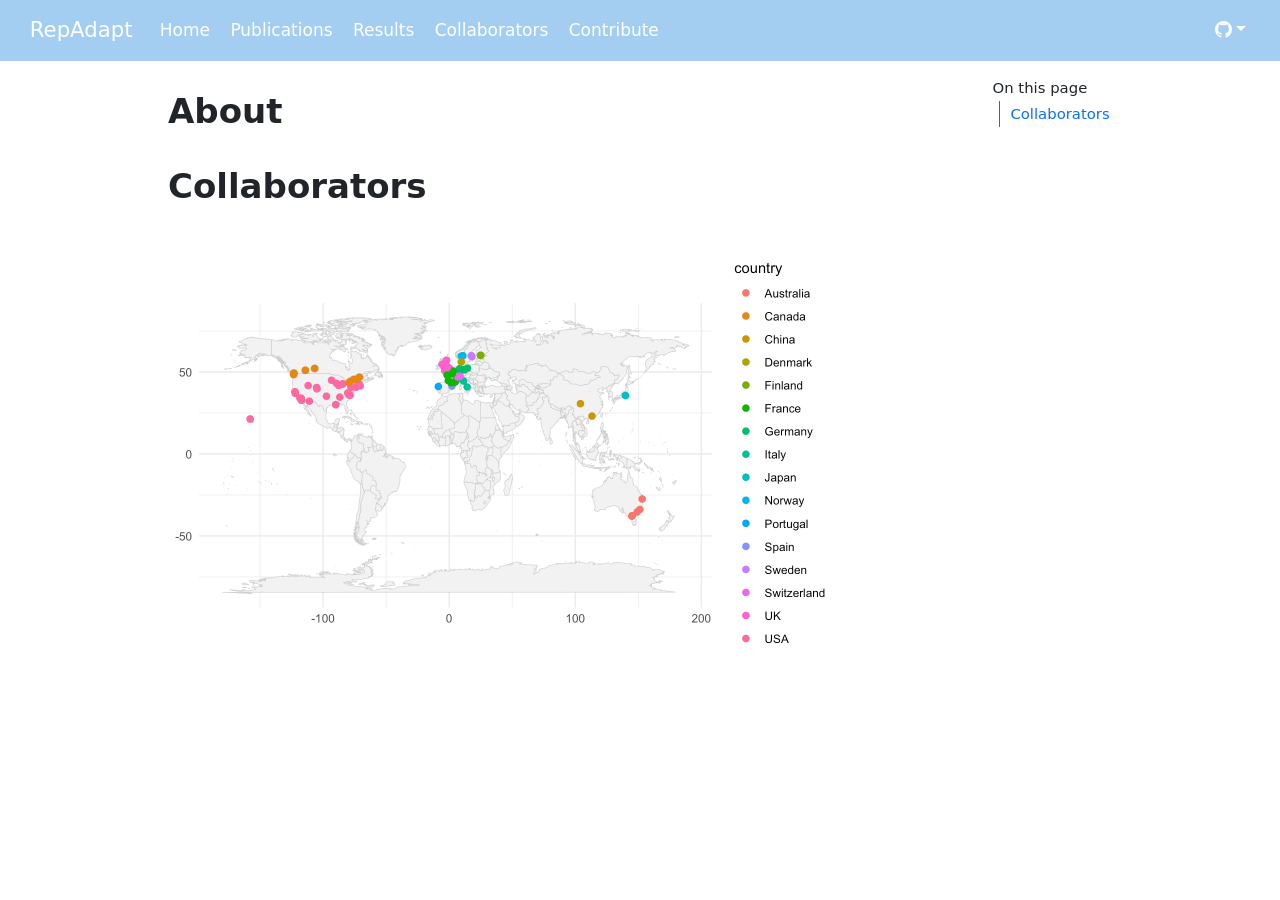
==== commit 57cfc723: "Built site for gh-pages" ====
--- a/about.html
+++ b/about.html
@@ -186,8 +186,8 @@
 <h1>Collaborators</h1>
 <div class="cell">
 <div class="cell-output-display">
-<div class="datatables html-widget html-fill-item" id="htmlwidget-75e8ce80c500161feab8" style="width:100%;height:auto;"></div>
-<script type="application/json" data-for="htmlwidget-75e8ce80c500161feab8">{"x":{"filter":"top","vertical":false,"filterHTML":"<tr>\n  <td><\/td>\n  <td data-type=\"character\" style=\"vertical-align: top;\">\n    <div class=\"form-group has-feedback\" style=\"margin-bottom: auto;\">\n      <input type=\"search\" placeholder=\"All\" class=\"form-control\" style=\"width: 100%;\"/>\n      <span class=\"glyphicon glyphicon-remove-circle form-control-feedback\"><\/span>\n    <\/div>\n  <\/td>\n  <td data-type=\"character\" style=\"vertical-align: top;\">\n    <div class=\"form-group has-feedback\" style=\"margin-bottom: auto;\">\n      <input type=\"search\" placeholder=\"All\" class=\"form-control\" style=\"width: 100%;\"/>\n      <span class=\"glyphicon glyphicon-remove-circle form-control-feedback\"><\/span>\n    <\/div>\n  <\/td>\n  <td data-type=\"character\" style=\"vertical-align: top;\">\n    <div class=\"form-group has-feedback\" style=\"margin-bottom: auto;\">\n      <input type=\"search\" placeholder=\"All\" class=\"form-control\" style=\"width: 100%;\"/>\n      <span class=\"glyphicon glyphicon-remove-circle form-control-feedback\"><\/span>\n    <\/div>\n  <\/td>\n<\/tr>","data":[["1","2","3","4","5","6","7","8","9","10","11","12","13","14","15","16","17","18","19","20","21","22","23","24","25","26","27","28","29","30","31","32","33","34","35","36","37","38","39","40","41","42","43","44","45","46","47","48","49","50","51","52","53","54","55","56","57","58","59","60","61","62","63","64","65","66","67","68","69","70","71","72","73","74","75","76","77","78","79","80","81","82","83","84","85","86","87","88","89","90","91","92","93","94","95","96","97","98","99","100","101","102","103","104","105","106","107","108","109","110","111","112","113","114","115","116","117","118","119","120","121","122","123","124","125","126","127","128","129","130","131","132","133","134","135","136","137","138","139","140","141","142","143","144","145","146","147","148","149","150","151","152","153","154","155","156","157","158","159","160","161","162","163","164","165","166","167","168","169","170","171","172","173","174","175","176","177","178","179","180","181","182"],["Paul Battlay","James Reeve","Kathryn Hodgins","Justin Borevitz","Keyne Monro","Tom Schmidt","Magena Marzonie","John Stinchcombe","Michael Whitlock","Tony Kess","MK Hickox","Pauline Hessenauer","Rowan Barrett","Lucas Eckert","Zhiqin Long","Gregory Owens","Dolph Schluter","Jon Mee","Loren Rieseberg","Cameron So","Katie Marshall","Victoria Marie Glynn","Baosheng Wang","Milos Duchoslav","Filip Kolar","Magdalena Bohutinska","Christelle Fraïsse","Patrik Nosil","Jonathan Rolland","Thibault LEROY","Fabrice Roux","Claire MEROT","Maxime Bonhomme","Maëva Gabrielli","Francesca Raffini","Rui Faria","Martin Lascoux","Martha Rendón Anaya","Katie Peichel","Marius Roesti","Benjamin Dauphin","Christian Rellstab","Felix Gugerli","Angus Davison","Roger Butlin","Chris Jiggins","Abby Keller","Joan Ferrer Obiol","Samuel Bogan","Anna McCormick","Jessica Purcell","Jill Love","Remy Gatins","Whitney Murchison-Kastner","Jason Holliday","Katie Lotterhos","Sarah Kingston","Zach Gompert","James Santangelo","Mikey Kantar","Erik Enbody","Samridhi Chaturvedi","Diana Rennison","Zachary Tobias","Noah Rose","Sean Schoville","Jenn Coughlan","Derek Denney","Alan Brelsford","Helen Bothwell","James Fifer","Siri Birkeland","Josefa Gonzalez","Tanja Pyhäjärvi","Kristin Winchell","Sam Yeaman","Anne Chambers","Ariadna Morales","Gabriele Nocchi","Keaton Tremble","Felix Zimmermann","Henry North","Satpal Bilkhu","Daniel Croll","Sara Branco","Jessica Fletcher","Sundy Maurice","Jørn Henrik Sønstebø","Aaron Shafer","Lesley Lancaster","Susan McEvoy","Eric Wootton","Faezeh Azimi Chetabi","Moshe Jasper","Veronique Paris","Weiping Zhang","Brandon Lind","Jill Wegrzyn","Cynthia Webster","Mike Barker","Garima Setia","Joanna Kelley","Peter Morrell","Bonnie Fraser","Dan Bolnick","Emma Choi","Rogini Runghen","Sara Schaal","Nicky Lustenhouwer","Matthew Farnitano","Natacha Nikolic","Leon Hilgers","Veronika Lipánová","Desanka Lazic","Ivan Scotti","Dabao Sun Lu","Benjamin Brachi","Tobias Baril","Santiago C. González-Martínez","Joaquin Nunez","Emily Longman","Niels Müller","Justin Boissinot","Jean Keller","José Cerca","Nicolò Tellini","Austin Katzer","David Kingsley","Andrew MacColl","Christophe Patterson","Ji Wang","Frédéric Chain","John Burley","Jordan Bemmels","Pei-Wei Sun","Maria Akopyan","Christoph Rosche","Nina Therkildsen","Caio Brunharo","Sara Sorkhabi","Takashi Tsuchimatsu","Ryo Suda","Emily Josephs","Tom Booker","Frédéric Guillaume","Samantha Sudoko","Jesse Lasky","Diana Gamba","Yvonne Willi","Lionel Di Santo","Christopher Wheat","Acer VanWallendael","Julia Kreiner","Kay Lucek","Xavier Dallaire","Jean-Sébastien Moore","Marianne Elias","Paul Jay","Jing Wang","Alexander Papadopulos","Colette Berg","David Lowry","Moisés Expósito Alonso","Zhe Cai","Joana Meier","Fernando Seixas","Daniel Sadler","Gaston Rognon","Miles Roberts","Jules Perez","Oliver Selmoni","Jeremy Yoder","David James Konkin","Xi Zhang","Petri Kemppainen","Jess Rhodes","Meghan Smith","Thomas Bataillon","Nikolai Hay","Malte Mader","Jenny Tung","Dustin Cram"],["Australia","Denmark","Australia","Australia","Australia","Australia","Australia","Canada","Canada","Canada","Canada","Canada","Canada","Canada","Canada","Canada","Canada","Canada","Canada","Canada","Canada","Canada","China","Czechia","Czechia","Czechia","France","France","France","France","France","France","France","France","Italy","Portugal","Sweden","Sweden","Switzerland","Switzerland","Switzerland","Switzerland","Switzerland","UK","UK","UK","USA","USA","USA","USA","USA","USA","USA","USA","USA","USA","USA","USA","Canada","USA","USA","USA","USA","USA","USA","USA","USA","USA","USA","USA","USA","Norway","Spain","Finland","USA","Canada","USA","France","Italy","USA","Switzerland","UK","Canada","Switzerland","USA","USA","France","Norway","Canada","UK","Finland","Canada","Canada","Australia","Australia","Sweden","USA","USA","USA","USA","USA","USA","USA","UK","USA","USA","USA","USA","UK","USA","France","Germany","Switzerland","Germany","France","Norway","France","Switzerland","France","USA","USA","Germany","Canada","France","Norway","Norway","USA","USA","UK","UK","Canada","USA","Australia","Canada","USA","USA","Germany","USA","USA","UK","Japan","Japan","USA","Canada","Finland","USA","USA","USA","Switzerland","Switzerland","Sweden","USA","USA","Switzerland","Canada","Canada","France","France","China","UK","USA","USA","USA","Canada","UK","UK","USA","France","USA","USA","Switzerland","USA","Canada","Canada","Finland","USA","Canada","Denmark","USA","Germany","Germany","Canada"],["Melbourne","Silkeborg","Melbourne","Melbourne","Melbourne","Sydney","Brisbane","Toronto","Vancouver","Ottawa","Montreal","Quebec","Montreal","Montreal","Vancouver","Victoria","Vancouver","Calgary","Vancouver","Montreal","Vancouver","Montreal","Guangzhou","Praha","Praha","Praha","Lille","Montpellier","Toulouse","Toulouse","Toulouse","Rennes","Toulouse","Toulouse","Naples","Porto","Uppsala","Uppsala","Bern","Bern","Birmensdorf","Birmensdorf","Birmensdorf","Nottingham","Sheffield","Cambridge","Berkeley","Fort Collins","Santa Cruz","Honolulu","Riverside","New Orleans","Nahant","New Orleans","Blacksburg","Nahant","Falmouth","Logan","Ottawa","Honolulu","Ithaca","New Orleans","San Diego","San Diego","San Diego","Madison","New Haven","East Lansing","Riverside","Athens","San Diego","Oslo","Barcelona","Helsinki","New York","Calgary","Berkeley","Montpellier","Bologna","Durham","Birmensdorf","Cambridge","Ottawa","Neuchatel","Denver","Denver","Paris","Kongsberg","Peterborough","Aberdeen","Helsinki","Montreal","Peterborough","Melbourne","Melbourne","Uppsala","Storrs","Storrs","Storrs","Tucson","New Orleans","Santa Cruz","Minneapolis","Exeter","Storrs","Storrs","Storrs","Norman","Aberdeen","San Diego","Saint-Pée-sur-Nivelle","Frankfurt","Zurich","Braunschweig","Avignon","Oslo","Bordeaux","Neuchatel","Cestas","Burlington","Burlington","Braunschweig","Calgary",null,"Oslo","Oslo","Stanford","Stanford","Nottingham","Nottingham","Vancouver","Lowell","Canberra","Victoria","New Haven","Riverside","Halle","Ithaca","State College","Cambridge","Tokyo","Tokyo","East Lansing","Vancouver","Helsinki","Riverside","State College","State College","Basel","Basel","Stockholm","Raleigh","Chicago","Neuchatel","Quebec","Quebec","Paris","Grenoble","Chengdu","Bangor","East Lansing","East Lansing","Berkeley","Vancouver","Cambridge","Cambridge","Burlington","Paris","Berkeley","Berkeley","Zurich","Los Angeles","Saskatoon","Saskatoon","Helsinki","Palo Alto","Vancouver","Aarhus","Raleigh","Braunschweig","Leipzig","Saskatoon"]],"container":"<table class=\"display\">\n  <thead>\n    <tr>\n      <th> <\/th>\n      <th>Name<\/th>\n      <th>Country<\/th>\n      <th>City<\/th>\n    <\/tr>\n  <\/thead>\n<\/table>","options":{"pageLength":10,"lengthChange":false,"columnDefs":[{"orderable":false,"targets":0},{"name":" ","targets":0},{"name":"Name","targets":1},{"name":"Country","targets":2},{"name":"City","targets":3}],"order":[],"autoWidth":false,"orderClasses":false,"orderCellsTop":true}},"evals":[],"jsHooks":[]}</script>
+<div class="datatables html-widget html-fill-item" id="htmlwidget-300b11664ee9c876c334" style="width:100%;height:auto;"></div>
+<script type="application/json" data-for="htmlwidget-300b11664ee9c876c334">{"x":{"filter":"top","vertical":false,"filterHTML":"<tr>\n  <td><\/td>\n  <td data-type=\"character\" style=\"vertical-align: top;\">\n    <div class=\"form-group has-feedback\" style=\"margin-bottom: auto;\">\n      <input type=\"search\" placeholder=\"All\" class=\"form-control\" style=\"width: 100%;\"/>\n      <span class=\"glyphicon glyphicon-remove-circle form-control-feedback\"><\/span>\n    <\/div>\n  <\/td>\n  <td data-type=\"character\" style=\"vertical-align: top;\">\n    <div class=\"form-group has-feedback\" style=\"margin-bottom: auto;\">\n      <input type=\"search\" placeholder=\"All\" class=\"form-control\" style=\"width: 100%;\"/>\n      <span class=\"glyphicon glyphicon-remove-circle form-control-feedback\"><\/span>\n    <\/div>\n  <\/td>\n  <td data-type=\"character\" style=\"vertical-align: top;\">\n    <div class=\"form-group has-feedback\" style=\"margin-bottom: auto;\">\n      <input type=\"search\" placeholder=\"All\" class=\"form-control\" style=\"width: 100%;\"/>\n      <span class=\"glyphicon glyphicon-remove-circle form-control-feedback\"><\/span>\n    <\/div>\n  <\/td>\n<\/tr>","data":[["1","2","3","4","5","6","7","8","9","10","11","12","13","14","15","16","17","18","19","20","21","22","23","24","25","26","27","28","29","30","31","32","33","34","35","36","37","38","39","40","41","42","43","44","45","46","47","48","49","50","51","52","53","54","55","56","57","58","59","60","61","62","63","64","65","66","67","68","69","70","71","72","73","74","75","76","77","78","79","80","81","82","83","84","85","86","87","88","89","90","91","92","93","94","95","96","97","98","99","100","101","102","103","104","105","106","107","108","109","110","111","112","113","114","115","116","117","118","119","120","121","122","123","124","125","126","127","128","129","130","131","132","133","134","135","136","137","138","139","140","141","142","143","144","145","146","147","148","149","150","151","152","153","154","155","156","157","158","159","160","161","162","163","164","165","166","167","168","169","170","171","172","173","174","175","176","177","178","179","180","181","182","183","184","185","186","187","188"],["Paul Battlay","James Reeve","Kathryn Hodgins","Justin Borevitz","Keyne Monro","Tom Schmidt","Magena Marzonie","John Stinchcombe","Michael Whitlock","Tony Kess","MK Hickox","Pauline Hessenauer","Rowan Barrett","Lucas Eckert","Zhiqin Long","Gregory Owens","Dolph Schluter","Jon Mee","Loren Rieseberg","Cameron So","Katie Marshall","Victoria Marie Glynn","Baosheng Wang","Milos Duchoslav","Filip Kolar","Magdalena Bohutinska","Christelle Fraïsse","Patrik Nosil","Jonathan Rolland","Thibault LEROY","Fabrice Roux","Claire MEROT","Maxime Bonhomme","Maëva Gabrielli","Francesca Raffini","Rui Faria","Martin Lascoux","Martha Rendón Anaya","Katie Peichel","Marius Roesti","Benjamin Dauphin","Christian Rellstab","Felix Gugerli","Angus Davison","Roger Butlin","Chris Jiggins","Abby Keller","Joan Ferrer Obiol","Samuel Bogan","Anna McCormick","Jessica Purcell","Jill Love","Remy Gatins","Whitney Murchison-Kastner","Jason Holliday","Katie Lotterhos","Sarah Kingston","Zach Gompert","James Santangelo","Mikey Kantar","Erik Enbody","Samridhi Chaturvedi","Diana Rennison","Zachary Tobias","Noah Rose","Sean Schoville","Jenn Coughlan","Derek Denney","Alan Brelsford","Helen Bothwell","James Fifer","Siri Birkeland","Josefa Gonzalez","Tanja Pyhäjärvi","Kristin Winchell","Sam Yeaman","Anne Chambers","Ariadna Morales","Gabriele Nocchi","Keaton Tremble","Felix Zimmermann","Henry North","Satpal Bilkhu","Daniel Croll","Sara Branco","Jessica Fletcher","Sundy Maurice","Jørn Henrik Sønstebø","Aaron Shafer","Lesley Lancaster","Susan McEvoy","Eric Wootton","Faezeh Azimi Chetabi","Moshe Jasper","Veronique Paris","Weiping Zhang","Brandon Lind","Jill Wegrzyn","Cynthia Webster","Mike Barker","Garima Setia","Joanna Kelley","Peter Morrell","Bonnie Fraser","Dan Bolnick","Emma Choi","Rogini Runghen","Sara Schaal","Nicky Lustenhouwer","Matthew Farnitano","Natacha Nikolic","Leon Hilgers","Veronika Lipánová","Desanka Lazic","Ivan Scotti","Dabao Sun Lu","Benjamin Brachi","Tobias Baril","Santiago C. González-Martínez","Joaquin Nunez","Emily Longman","Niels Müller","Justin Boissinot","Jean Keller","José Cerca","Nicolò Tellini","Austin Katzer","David Kingsley","Andrew MacColl","Christophe Patterson","Ji Wang","Frédéric Chain","John Burley","Jordan Bemmels","Pei-Wei Sun","Maria Akopyan","Christoph Rosche","Nina Therkildsen","Caio Brunharo","Sara Sorkhabi","Takashi Tsuchimatsu","Ryo Suda","Emily Josephs","Tom Booker","Frédéric Guillaume","Samantha Sudoko","Jesse Lasky","Diana Gamba","Yvonne Willi","Lionel Di Santo","Christopher Wheat","Acer VanWallendael","Julia Kreiner","Kay Lucek","Xavier Dallaire","Jean-Sébastien Moore","Marianne Elias","Paul Jay","Jing Wang","Alexander Papadopulos","Colette Berg","David Lowry","Moisés Expósito Alonso","Zhe Cai","Joana Meier","Fernando Seixas","Daniel Sadler","Gaston Rognon","Miles Roberts","Jules Perez","Oliver Selmoni","Jeremy Yoder","David James Konkin","Xi Zhang","Petri Kemppainen","Jess Rhodes","Meghan Smith","Thomas Bataillon","Nikolai Hay","Malte Mader","Jenny Tung","Dustin Cram","Willi Thomas","Iker Rivas-González","Tongzhou Tao","Renate Heinzelmann","Richard Hamelin","Martin Mullett"],["Australia","Denmark","Australia","Australia","Australia","Australia","Australia","Canada","Canada","Canada","Canada","Canada","Canada","Canada","Canada","Canada","Canada","Canada","Canada","Canada","Canada","Canada","China","Czechia","Czechia","Czechia","France","France","France","France","France","France","France","France","Italy","Portugal","Sweden","Sweden","Switzerland","Switzerland","Switzerland","Switzerland","Switzerland","UK","UK","UK","USA","USA","USA","USA","USA","USA","USA","USA","USA","USA","USA","USA","Canada","USA","USA","USA","USA","USA","USA","USA","USA","USA","USA","USA","USA","Norway","Spain","Finland","USA","Canada","USA","France","Italy","USA","Switzerland","UK","Canada","Switzerland","USA","USA","France","Norway","Canada","UK","Finland","Canada","Canada","Australia","Australia","Sweden","USA","USA","USA","USA","USA","USA","USA","UK","USA","USA","USA","USA","UK","USA","France","Germany","Switzerland","Germany","France","Norway","France","Switzerland","France","USA","USA","Germany","Canada","France","Norway","Norway","USA","USA","UK","UK","Canada","USA","Australia","Canada","USA","USA","Germany","USA","USA","UK","Japan","Japan","USA","Canada","Finland","USA","USA","USA","Switzerland","Switzerland","Sweden","USA","USA","Switzerland","Canada","Canada","France","France","China","UK","USA","USA","USA","Canada","UK","UK","USA","France","USA","USA","Switzerland","USA","Canada","Canada","Finland","USA","Canada","Denmark","USA","Germany","Germany","Canada","Germany","Germany","China","Switzerland","Canada","Czechia"],["Melbourne","Silkeborg","Melbourne","Melbourne","Melbourne","Sydney","Brisbane","Toronto","Vancouver","Ottawa","Montreal","Quebec","Montreal","Montreal","Vancouver","Victoria","Vancouver","Calgary","Vancouver","Montreal","Vancouver","Montreal","Guangzhou","Praha","Praha","Praha","Lille","Montpellier","Toulouse","Toulouse","Toulouse","Rennes","Toulouse","Toulouse","Naples","Porto","Uppsala","Uppsala","Bern","Bern","Birmensdorf","Birmensdorf","Birmensdorf","Nottingham","Sheffield","Cambridge","Berkeley","Fort Collins","Saratoga springs","Honolulu","Riverside","New Orleans","Nahant","New Orleans","Blacksburg","Nahant","Falmouth","Logan","Ottawa","Honolulu","Ithaca","New Orleans","San Diego","San Diego","San Diego","Madison","New Haven","East Lansing","Riverside","Athens","San Diego","Oslo","Barcelona","Helsinki","New York","Calgary","Berkeley","Montpellier","Bologna","Durham","Birmensdorf","Cambridge","Ottawa","Neuchatel","Denver","Denver","Paris","Kongsberg","Peterborough","Aberdeen","Helsinki","Montreal","Peterborough","Melbourne","Melbourne","Uppsala","Storrs","Storrs","Storrs","Tucson","New Orleans","Santa Cruz","Minneapolis","Exeter","Storrs","Storrs","Storrs","Norman","Aberdeen","San Diego","Saint-Pée-sur-Nivelle","Frankfurt","Zurich","Braunschweig","Avignon","Oslo","Bordeaux","Neuchatel","Cestas","Burlington","Burlington","Braunschweig","Calgary",null,"Oslo","Oslo","Stanford","Stanford","Nottingham","Nottingham","Vancouver","Lowell","Canberra","Victoria","New Haven","Riverside","Halle","Ithaca","State College","Cambridge","Tokyo","Tokyo","East Lansing","Vancouver","Helsinki","Riverside","State College","State College","Basel","Basel","Stockholm","Raleigh","Chicago","Neuchatel","Quebec","Quebec","Paris","Grenoble","Chengdu","Bangor","East Lansing","East Lansing","Berkeley","Vancouver","Cambridge","Cambridge","Burlington","Paris","Berkeley","Berkeley","Zurich","Los Angeles","Saskatoon","Saskatoon","Helsinki","Palo Alto","Vancouver","Aarhus","Raleigh","Braunschweig","Leipzig","Saskatoon","Leipzig","Leipzig","Zhejiang","Birmensdorf","Vancouver","Brno"]],"container":"<table class=\"display\">\n  <thead>\n    <tr>\n      <th> <\/th>\n      <th>Name<\/th>\n      <th>Country<\/th>\n      <th>City<\/th>\n    <\/tr>\n  <\/thead>\n<\/table>","options":{"pageLength":10,"lengthChange":false,"columnDefs":[{"orderable":false,"targets":0},{"name":" ","targets":0},{"name":"Name","targets":1},{"name":"Country","targets":2},{"name":"City","targets":3}],"order":[],"autoWidth":false,"orderClasses":false,"orderCellsTop":true}},"evals":[],"jsHooks":[]}</script>
 </div>
 </div>
 <div class="cell">
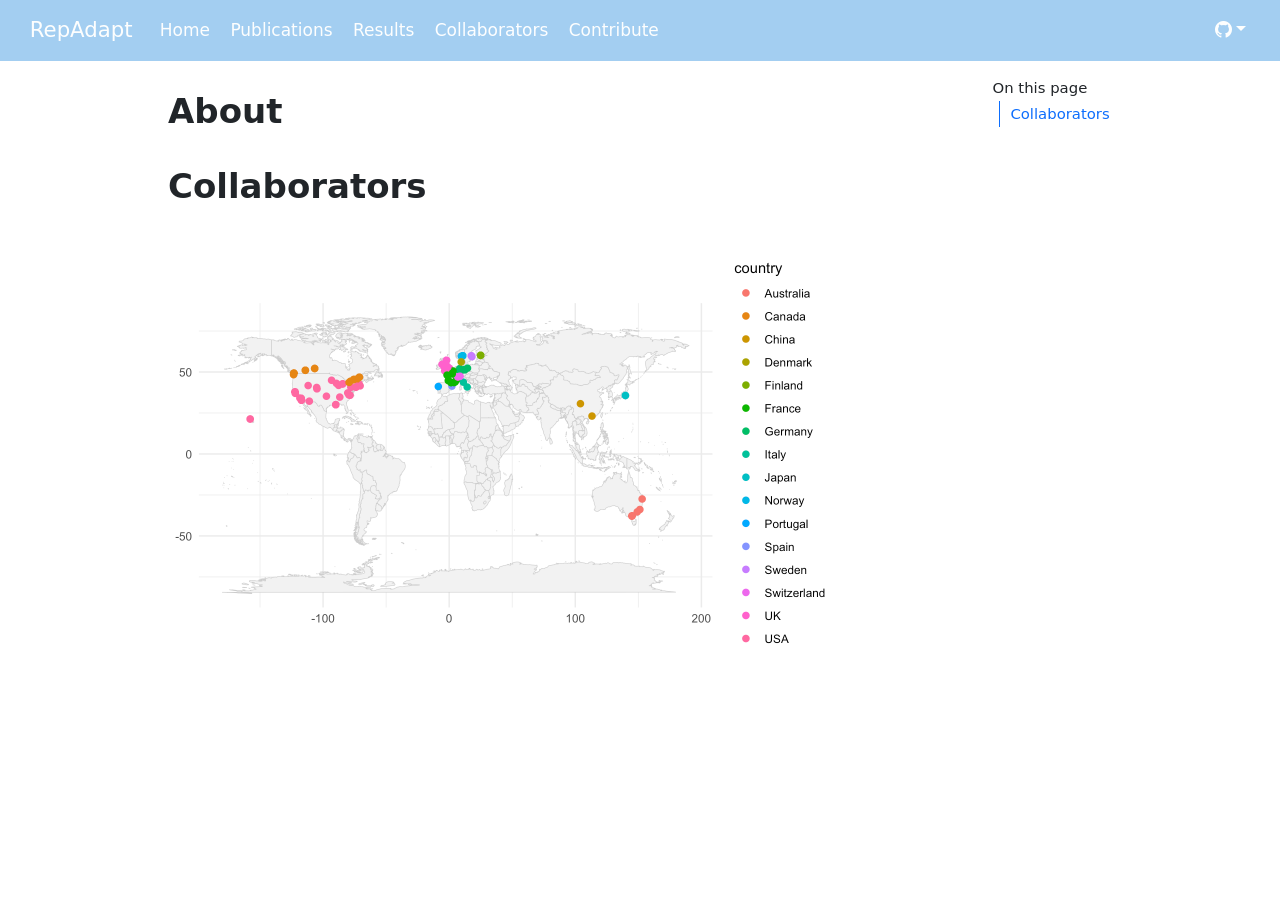
==== commit 72af489f: "Built site for gh-pages" ====
--- a/about.html
+++ b/about.html
@@ -186,8 +186,8 @@
 <h1>Collaborators</h1>
 <div class="cell">
 <div class="cell-output-display">
-<div class="datatables html-widget html-fill-item" id="htmlwidget-300b11664ee9c876c334" style="width:100%;height:auto;"></div>
-<script type="application/json" data-for="htmlwidget-300b11664ee9c876c334">{"x":{"filter":"top","vertical":false,"filterHTML":"<tr>\n  <td><\/td>\n  <td data-type=\"character\" style=\"vertical-align: top;\">\n    <div class=\"form-group has-feedback\" style=\"margin-bottom: auto;\">\n      <input type=\"search\" placeholder=\"All\" class=\"form-control\" style=\"width: 100%;\"/>\n      <span class=\"glyphicon glyphicon-remove-circle form-control-feedback\"><\/span>\n    <\/div>\n  <\/td>\n  <td data-type=\"character\" style=\"vertical-align: top;\">\n    <div class=\"form-group has-feedback\" style=\"margin-bottom: auto;\">\n      <input type=\"search\" placeholder=\"All\" class=\"form-control\" style=\"width: 100%;\"/>\n      <span class=\"glyphicon glyphicon-remove-circle form-control-feedback\"><\/span>\n    <\/div>\n  <\/td>\n  <td data-type=\"character\" style=\"vertical-align: top;\">\n    <div class=\"form-group has-feedback\" style=\"margin-bottom: auto;\">\n      <input type=\"search\" placeholder=\"All\" class=\"form-control\" style=\"width: 100%;\"/>\n      <span class=\"glyphicon glyphicon-remove-circle form-control-feedback\"><\/span>\n    <\/div>\n  <\/td>\n<\/tr>","data":[["1","2","3","4","5","6","7","8","9","10","11","12","13","14","15","16","17","18","19","20","21","22","23","24","25","26","27","28","29","30","31","32","33","34","35","36","37","38","39","40","41","42","43","44","45","46","47","48","49","50","51","52","53","54","55","56","57","58","59","60","61","62","63","64","65","66","67","68","69","70","71","72","73","74","75","76","77","78","79","80","81","82","83","84","85","86","87","88","89","90","91","92","93","94","95","96","97","98","99","100","101","102","103","104","105","106","107","108","109","110","111","112","113","114","115","116","117","118","119","120","121","122","123","124","125","126","127","128","129","130","131","132","133","134","135","136","137","138","139","140","141","142","143","144","145","146","147","148","149","150","151","152","153","154","155","156","157","158","159","160","161","162","163","164","165","166","167","168","169","170","171","172","173","174","175","176","177","178","179","180","181","182","183","184","185","186","187","188"],["Paul Battlay","James Reeve","Kathryn Hodgins","Justin Borevitz","Keyne Monro","Tom Schmidt","Magena Marzonie","John Stinchcombe","Michael Whitlock","Tony Kess","MK Hickox","Pauline Hessenauer","Rowan Barrett","Lucas Eckert","Zhiqin Long","Gregory Owens","Dolph Schluter","Jon Mee","Loren Rieseberg","Cameron So","Katie Marshall","Victoria Marie Glynn","Baosheng Wang","Milos Duchoslav","Filip Kolar","Magdalena Bohutinska","Christelle Fraïsse","Patrik Nosil","Jonathan Rolland","Thibault LEROY","Fabrice Roux","Claire MEROT","Maxime Bonhomme","Maëva Gabrielli","Francesca Raffini","Rui Faria","Martin Lascoux","Martha Rendón Anaya","Katie Peichel","Marius Roesti","Benjamin Dauphin","Christian Rellstab","Felix Gugerli","Angus Davison","Roger Butlin","Chris Jiggins","Abby Keller","Joan Ferrer Obiol","Samuel Bogan","Anna McCormick","Jessica Purcell","Jill Love","Remy Gatins","Whitney Murchison-Kastner","Jason Holliday","Katie Lotterhos","Sarah Kingston","Zach Gompert","James Santangelo","Mikey Kantar","Erik Enbody","Samridhi Chaturvedi","Diana Rennison","Zachary Tobias","Noah Rose","Sean Schoville","Jenn Coughlan","Derek Denney","Alan Brelsford","Helen Bothwell","James Fifer","Siri Birkeland","Josefa Gonzalez","Tanja Pyhäjärvi","Kristin Winchell","Sam Yeaman","Anne Chambers","Ariadna Morales","Gabriele Nocchi","Keaton Tremble","Felix Zimmermann","Henry North","Satpal Bilkhu","Daniel Croll","Sara Branco","Jessica Fletcher","Sundy Maurice","Jørn Henrik Sønstebø","Aaron Shafer","Lesley Lancaster","Susan McEvoy","Eric Wootton","Faezeh Azimi Chetabi","Moshe Jasper","Veronique Paris","Weiping Zhang","Brandon Lind","Jill Wegrzyn","Cynthia Webster","Mike Barker","Garima Setia","Joanna Kelley","Peter Morrell","Bonnie Fraser","Dan Bolnick","Emma Choi","Rogini Runghen","Sara Schaal","Nicky Lustenhouwer","Matthew Farnitano","Natacha Nikolic","Leon Hilgers","Veronika Lipánová","Desanka Lazic","Ivan Scotti","Dabao Sun Lu","Benjamin Brachi","Tobias Baril","Santiago C. González-Martínez","Joaquin Nunez","Emily Longman","Niels Müller","Justin Boissinot","Jean Keller","José Cerca","Nicolò Tellini","Austin Katzer","David Kingsley","Andrew MacColl","Christophe Patterson","Ji Wang","Frédéric Chain","John Burley","Jordan Bemmels","Pei-Wei Sun","Maria Akopyan","Christoph Rosche","Nina Therkildsen","Caio Brunharo","Sara Sorkhabi","Takashi Tsuchimatsu","Ryo Suda","Emily Josephs","Tom Booker","Frédéric Guillaume","Samantha Sudoko","Jesse Lasky","Diana Gamba","Yvonne Willi","Lionel Di Santo","Christopher Wheat","Acer VanWallendael","Julia Kreiner","Kay Lucek","Xavier Dallaire","Jean-Sébastien Moore","Marianne Elias","Paul Jay","Jing Wang","Alexander Papadopulos","Colette Berg","David Lowry","Moisés Expósito Alonso","Zhe Cai","Joana Meier","Fernando Seixas","Daniel Sadler","Gaston Rognon","Miles Roberts","Jules Perez","Oliver Selmoni","Jeremy Yoder","David James Konkin","Xi Zhang","Petri Kemppainen","Jess Rhodes","Meghan Smith","Thomas Bataillon","Nikolai Hay","Malte Mader","Jenny Tung","Dustin Cram","Willi Thomas","Iker Rivas-González","Tongzhou Tao","Renate Heinzelmann","Richard Hamelin","Martin Mullett"],["Australia","Denmark","Australia","Australia","Australia","Australia","Australia","Canada","Canada","Canada","Canada","Canada","Canada","Canada","Canada","Canada","Canada","Canada","Canada","Canada","Canada","Canada","China","Czechia","Czechia","Czechia","France","France","France","France","France","France","France","France","Italy","Portugal","Sweden","Sweden","Switzerland","Switzerland","Switzerland","Switzerland","Switzerland","UK","UK","UK","USA","USA","USA","USA","USA","USA","USA","USA","USA","USA","USA","USA","Canada","USA","USA","USA","USA","USA","USA","USA","USA","USA","USA","USA","USA","Norway","Spain","Finland","USA","Canada","USA","France","Italy","USA","Switzerland","UK","Canada","Switzerland","USA","USA","France","Norway","Canada","UK","Finland","Canada","Canada","Australia","Australia","Sweden","USA","USA","USA","USA","USA","USA","USA","UK","USA","USA","USA","USA","UK","USA","France","Germany","Switzerland","Germany","France","Norway","France","Switzerland","France","USA","USA","Germany","Canada","France","Norway","Norway","USA","USA","UK","UK","Canada","USA","Australia","Canada","USA","USA","Germany","USA","USA","UK","Japan","Japan","USA","Canada","Finland","USA","USA","USA","Switzerland","Switzerland","Sweden","USA","USA","Switzerland","Canada","Canada","France","France","China","UK","USA","USA","USA","Canada","UK","UK","USA","France","USA","USA","Switzerland","USA","Canada","Canada","Finland","USA","Canada","Denmark","USA","Germany","Germany","Canada","Germany","Germany","China","Switzerland","Canada","Czechia"],["Melbourne","Silkeborg","Melbourne","Melbourne","Melbourne","Sydney","Brisbane","Toronto","Vancouver","Ottawa","Montreal","Quebec","Montreal","Montreal","Vancouver","Victoria","Vancouver","Calgary","Vancouver","Montreal","Vancouver","Montreal","Guangzhou","Praha","Praha","Praha","Lille","Montpellier","Toulouse","Toulouse","Toulouse","Rennes","Toulouse","Toulouse","Naples","Porto","Uppsala","Uppsala","Bern","Bern","Birmensdorf","Birmensdorf","Birmensdorf","Nottingham","Sheffield","Cambridge","Berkeley","Fort Collins","Saratoga springs","Honolulu","Riverside","New Orleans","Nahant","New Orleans","Blacksburg","Nahant","Falmouth","Logan","Ottawa","Honolulu","Ithaca","New Orleans","San Diego","San Diego","San Diego","Madison","New Haven","East Lansing","Riverside","Athens","San Diego","Oslo","Barcelona","Helsinki","New York","Calgary","Berkeley","Montpellier","Bologna","Durham","Birmensdorf","Cambridge","Ottawa","Neuchatel","Denver","Denver","Paris","Kongsberg","Peterborough","Aberdeen","Helsinki","Montreal","Peterborough","Melbourne","Melbourne","Uppsala","Storrs","Storrs","Storrs","Tucson","New Orleans","Santa Cruz","Minneapolis","Exeter","Storrs","Storrs","Storrs","Norman","Aberdeen","San Diego","Saint-Pée-sur-Nivelle","Frankfurt","Zurich","Braunschweig","Avignon","Oslo","Bordeaux","Neuchatel","Cestas","Burlington","Burlington","Braunschweig","Calgary",null,"Oslo","Oslo","Stanford","Stanford","Nottingham","Nottingham","Vancouver","Lowell","Canberra","Victoria","New Haven","Riverside","Halle","Ithaca","State College","Cambridge","Tokyo","Tokyo","East Lansing","Vancouver","Helsinki","Riverside","State College","State College","Basel","Basel","Stockholm","Raleigh","Chicago","Neuchatel","Quebec","Quebec","Paris","Grenoble","Chengdu","Bangor","East Lansing","East Lansing","Berkeley","Vancouver","Cambridge","Cambridge","Burlington","Paris","Berkeley","Berkeley","Zurich","Los Angeles","Saskatoon","Saskatoon","Helsinki","Palo Alto","Vancouver","Aarhus","Raleigh","Braunschweig","Leipzig","Saskatoon","Leipzig","Leipzig","Zhejiang","Birmensdorf","Vancouver","Brno"]],"container":"<table class=\"display\">\n  <thead>\n    <tr>\n      <th> <\/th>\n      <th>Name<\/th>\n      <th>Country<\/th>\n      <th>City<\/th>\n    <\/tr>\n  <\/thead>\n<\/table>","options":{"pageLength":10,"lengthChange":false,"columnDefs":[{"orderable":false,"targets":0},{"name":" ","targets":0},{"name":"Name","targets":1},{"name":"Country","targets":2},{"name":"City","targets":3}],"order":[],"autoWidth":false,"orderClasses":false,"orderCellsTop":true}},"evals":[],"jsHooks":[]}</script>
+<div class="datatables html-widget html-fill-item" id="htmlwidget-db71b06702833cab57f7" style="width:100%;height:auto;"></div>
+<script type="application/json" data-for="htmlwidget-db71b06702833cab57f7">{"x":{"filter":"top","vertical":false,"filterHTML":"<tr>\n  <td><\/td>\n  <td data-type=\"character\" style=\"vertical-align: top;\">\n    <div class=\"form-group has-feedback\" style=\"margin-bottom: auto;\">\n      <input type=\"search\" placeholder=\"All\" class=\"form-control\" style=\"width: 100%;\"/>\n      <span class=\"glyphicon glyphicon-remove-circle form-control-feedback\"><\/span>\n    <\/div>\n  <\/td>\n  <td data-type=\"character\" style=\"vertical-align: top;\">\n    <div class=\"form-group has-feedback\" style=\"margin-bottom: auto;\">\n      <input type=\"search\" placeholder=\"All\" class=\"form-control\" style=\"width: 100%;\"/>\n      <span class=\"glyphicon glyphicon-remove-circle form-control-feedback\"><\/span>\n    <\/div>\n  <\/td>\n  <td data-type=\"character\" style=\"vertical-align: top;\">\n    <div class=\"form-group has-feedback\" style=\"margin-bottom: auto;\">\n      <input type=\"search\" placeholder=\"All\" class=\"form-control\" style=\"width: 100%;\"/>\n      <span class=\"glyphicon glyphicon-remove-circle form-control-feedback\"><\/span>\n    <\/div>\n  <\/td>\n<\/tr>","data":[["1","2","3","4","5","6","7","8","9","10","11","12","13","14","15","16","17","18","19","20","21","22","23","24","25","26","27","28","29","30","31","32","33","34","35","36","37","38","39","40","41","42","43","44","45","46","47","48","49","50","51","52","53","54","55","56","57","58","59","60","61","62","63","64","65","66","67","68","69","70","71","72","73","74","75","76","77","78","79","80","81","82","83","84","85","86","87","88","89","90","91","92","93","94","95","96","97","98","99","100","101","102","103","104","105","106","107","108","109","110","111","112","113","114","115","116","117","118","119","120","121","122","123","124","125","126","127","128","129","130","131","132","133","134","135","136","137","138","139","140","141","142","143","144","145","146","147","148","149","150","151","152","153","154","155","156","157","158","159","160","161","162","163","164","165","166","167","168","169","170","171","172","173","174","175","176","177","178","179","180","181","182","183","184","185","186","187","188"],["Paul Battlay","James Reeve","Kathryn Hodgins","Justin Borevitz","Keyne Monro","Tom Schmidt","Magena Marzonie","John Stinchcombe","Michael Whitlock","Tony Kess","MK Hickox","Pauline Hessenauer","Rowan Barrett","Lucas Eckert","Zhiqin Long","Gregory Owens","Dolph Schluter","Jon Mee","Loren Rieseberg","Cameron So","Katie Marshall","Victoria Marie Glynn","Baosheng Wang","Milos Duchoslav","Filip Kolar","Magdalena Bohutinska","Christelle Fraïsse","Patrik Nosil","Jonathan Rolland","Thibault LEROY","Fabrice Roux","Claire MEROT","Maxime Bonhomme","Maëva Gabrielli","Francesca Raffini","Rui Faria","Martin Lascoux","Martha Rendón Anaya","Katie Peichel","Marius Roesti","Benjamin Dauphin","Christian Rellstab","Felix Gugerli","Angus Davison","Roger Butlin","Chris Jiggins","Abby Keller","Joan Ferrer Obiol","Samuel Bogan","Anna McCormick","Jessica Purcell","Jill Love","Remy Gatins","Whitney Murchison-Kastner","Jason Holliday","Katie Lotterhos","Sarah Kingston","Zach Gompert","James Santangelo","Mikey Kantar","Erik Enbody","Samridhi Chaturvedi","Diana Rennison","Zachary Tobias","Noah Rose","Sean Schoville","Jenn Coughlan","Derek Denney","Alan Brelsford","Helen Bothwell","James Fifer","Siri Birkeland","Josefa Gonzalez","Tanja Pyhäjärvi","Kristin Winchell","Sam Yeaman","Anne Chambers","Ariadna Morales","Gabriele Nocchi","Keaton Tremble","Felix Zimmermann","Henry North","Satpal Bilkhu","Daniel Croll","Sara Branco","Jessica Fletcher","Sundy Maurice","Jørn Henrik Sønstebø","Aaron Shafer","Lesley Lancaster","Susan McEvoy","Eric Wootton","Faezeh Azimi Chetabi","Moshe Jasper","Veronique Paris","Weiping Zhang","Brandon Lind","Jill Wegrzyn","Cynthia Webster","Mike Barker","Garima Setia","Joanna Kelley","Peter Morrell","Bonnie Fraser","Dan Bolnick","Emma Choi","Rogini Runghen","Sara Schaal","Nicky Lustenhouwer","Matthew Farnitano","Natacha Nikolic","Leon Hilgers","Veronika Lipánová","Desanka Lazic","Ivan Scotti","Dabao Sun Lu","Benjamin Brachi","Tobias Baril","Santiago C. González-Martínez","Joaquin Nunez","Emily Longman","Niels Müller","Justin Boissinot","Jean Keller","José Cerca","Nicolò Tellini","Austin Katzer","David Kingsley","Andrew MacColl","Christophe Patterson","Ji Wang","Frédéric Chain","John Burley","Jordan Bemmels","Pei-Wei Sun","Maria Akopyan","Christoph Rosche","Nina Therkildsen","Caio Brunharo","Sara Sorkhabi","Takashi Tsuchimatsu","Ryo Suda","Emily Josephs","Tom Booker","Frédéric Guillaume","Samantha Sudoko","Jesse Lasky","Diana Gamba","Yvonne Willi","Lionel Di Santo","Christopher Wheat","Acer VanWallendael","Julia Kreiner","Kay Lucek","Xavier Dallaire","Jean-Sébastien Moore","Marianne Elias","Paul Jay","Jing Wang","Alexander Papadopulos","Colette Berg","David Lowry","Moisés Expósito Alonso","Zhe Cai","Joana Meier","Fernando Seixas","Daniel Sadler","Gaston Rognon","Miles Roberts","Jules Perez","Oliver Selmoni","Jeremy Yoder","David James Konkin","Xi Zhang","Petri Kemppainen","Jess Rhodes","Meghan Smith","Thomas Bataillon","Nikolai Hay","Malte Mader","Jenny Tung","Dustin Cram","Willi Thomas","Iker Rivas-González","Tongzhou Tao","Renate Heinzelmann","Richard Hamelin","Martin Mullett"],["Australia","Denmark","Australia","Australia","Australia","Australia","Australia","Canada","Canada","Canada","Canada","Canada","Canada","Canada","Canada","Canada","Canada","Canada","Canada","Canada","Canada","Canada","China","Czechia","Czechia","Czechia","France","France","France","France","France","France","France","France","Italy","Portugal","Sweden","Sweden","Switzerland","Switzerland","Switzerland","Switzerland","Switzerland","UK","UK","UK","USA","USA","USA","USA","USA","USA","USA","USA","USA","USA","USA","USA","Canada","USA","USA","USA","USA","USA","USA","USA","USA","USA","USA","USA","USA","Norway","Spain","Finland","USA","Canada","USA","France","Italy","USA","Switzerland","UK","Canada","Switzerland","USA","USA","France","Norway","Canada","UK","Finland","Canada","Canada","Australia","Australia","Sweden","USA","USA","USA","USA","USA","USA","USA","UK","USA","USA","USA","USA","UK","USA","France","Germany","Switzerland","Germany","France","Norway","France","Switzerland","France","USA","USA","Germany","Canada","France","Norway","Norway","USA","USA","UK","UK","Canada","USA","Australia","Canada","USA","USA","Germany","USA","USA","UK","Japan","Japan","USA","Canada","Finland","USA","USA","USA","Switzerland","Switzerland","Sweden","USA","USA","Switzerland","Canada","Canada","France","France","China","UK","USA","USA","USA","Canada","UK","UK","USA","France","USA","USA","Switzerland","USA","Canada","Canada","Finland","USA","Canada","Denmark","USA","Germany","Germany","Canada","Germany","Germany","China","Switzerland","Canada","Czechia"],["Melbourne","Silkeborg","Melbourne","Melbourne","Melbourne","Sydney","Brisbane","Toronto","Vancouver","Ottawa","Montreal","Quebec","Montreal","Montreal","Vancouver","Victoria","Vancouver","Calgary","Vancouver","Montreal","Vancouver","Montreal","Guangzhou","Praha","Praha","Praha","Lille","Montpellier","Toulouse","Toulouse","Toulouse","Rennes","Toulouse","Toulouse","Naples","Porto","Uppsala","Uppsala","Bern","Bern","Birmensdorf","Birmensdorf","Birmensdorf","Nottingham","Sheffield","Cambridge","Berkeley","Fort Collins","Saratoga springs","Honolulu","Riverside","New Orleans","Nahant","New Orleans","Blacksburg","Nahant","Falmouth","Logan","Ottawa","Honolulu","Ithaca","New Orleans","San Diego","San Diego","San Diego","Madison","New Haven","East Lansing","Riverside","Athens","San Diego","Oslo","Barcelona","Helsinki","New York","Calgary","Berkeley","Montpellier","Florence","Durham","Birmensdorf","Cambridge","Ottawa","Neuchatel","Denver","Denver","Paris","Kongsberg","Peterborough","Aberdeen","Helsinki","Montreal","Peterborough","Melbourne","Melbourne","Uppsala","Storrs","Storrs","Storrs","Tucson","New Orleans","Santa Cruz","Minneapolis","Exeter","Storrs","Storrs","Storrs","Norman","Aberdeen","San Diego","Saint-Pée-sur-Nivelle","Frankfurt","Zurich","Braunschweig","Avignon","Oslo","Bordeaux","Neuchatel","Cestas","Burlington","Burlington","Braunschweig","Calgary",null,"Oslo","Oslo","Stanford","Stanford","Nottingham","Nottingham","Vancouver","Lowell","Canberra","Victoria","New Haven","Riverside","Halle","Ithaca","State College","Cambridge","Tokyo","Tokyo","East Lansing","Vancouver","Helsinki","Riverside","State College","State College","Basel","Basel","Stockholm","Raleigh","Chicago","Neuchatel","Quebec","Quebec","Paris","Grenoble","Chengdu","Bangor","East Lansing","East Lansing","Berkeley","Vancouver","Cambridge","Cambridge","Burlington","Paris","Berkeley","Berkeley","Zurich","Los Angeles","Saskatoon","Saskatoon","Helsinki","Palo Alto","Vancouver","Aarhus","Raleigh","Braunschweig","Leipzig","Saskatoon","Leipzig","Leipzig","Zhejiang","Birmensdorf","Vancouver","Brno"]],"container":"<table class=\"display\">\n  <thead>\n    <tr>\n      <th> <\/th>\n      <th>Name<\/th>\n      <th>Country<\/th>\n      <th>City<\/th>\n    <\/tr>\n  <\/thead>\n<\/table>","options":{"pageLength":10,"lengthChange":false,"columnDefs":[{"orderable":false,"targets":0},{"name":" ","targets":0},{"name":"Name","targets":1},{"name":"Country","targets":2},{"name":"City","targets":3}],"order":[],"autoWidth":false,"orderClasses":false,"orderCellsTop":true}},"evals":[],"jsHooks":[]}</script>
 </div>
 </div>
 <div class="cell">
